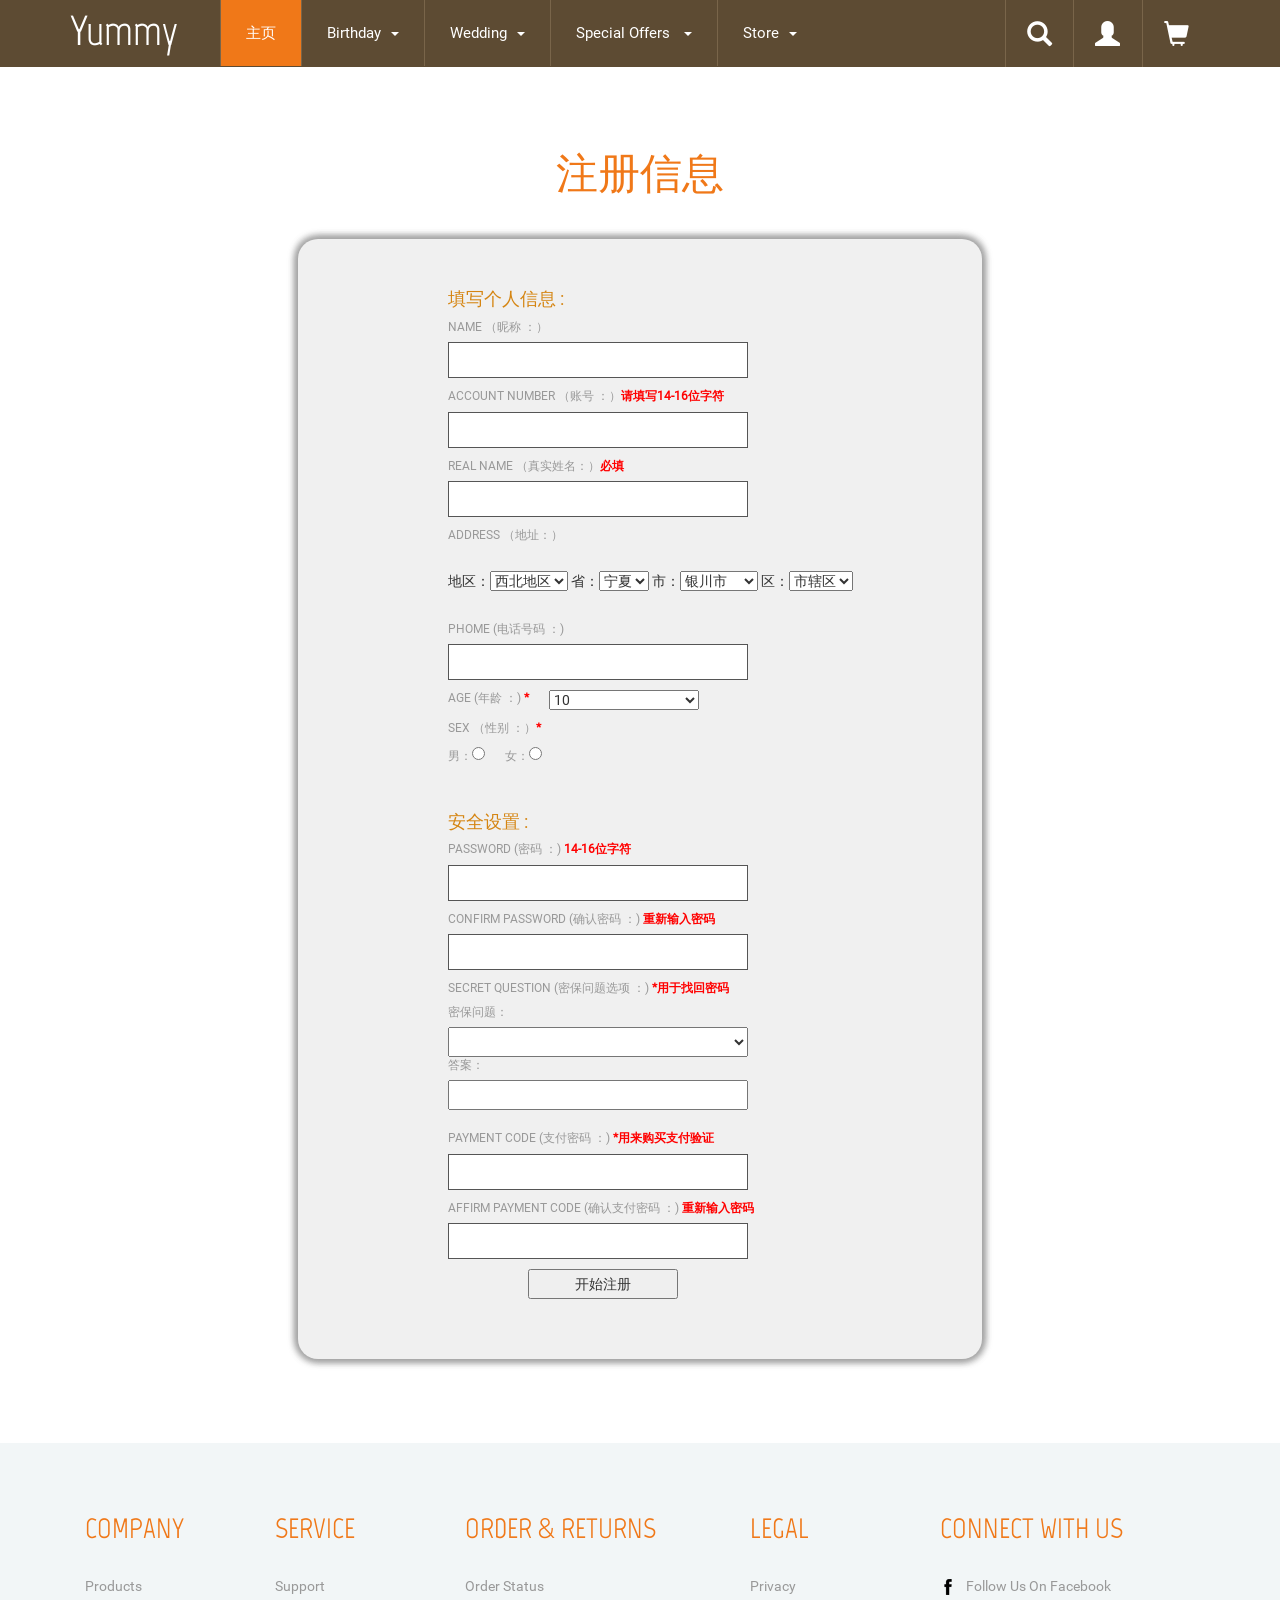
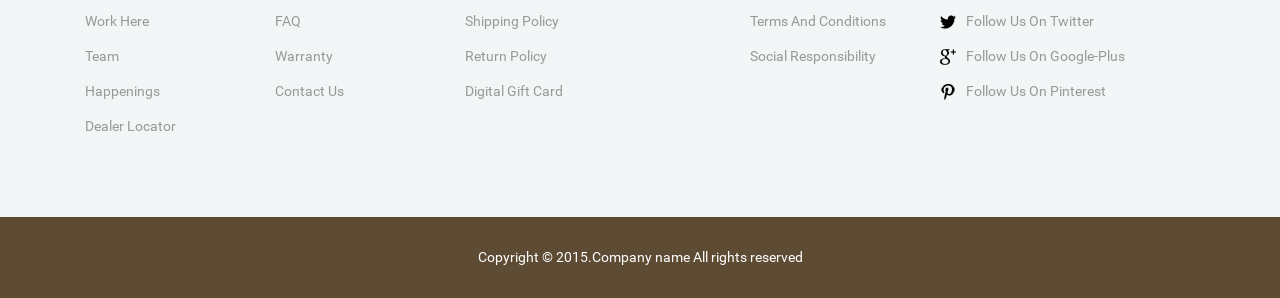
==== src/main/webapp/Register.html @ f7356c26 "pull web   entity" ====
<!DOCTYPE html>
<html xmlns="http://www.w3.org/1999/html">
<head>
    <title>注册--蛋糕-shopping</title>
    <!-- Custom Theme files -->
    <meta name="viewport" content="width=device-width, initial-scale=1">
    <meta http-equiv="Content-Type" content="text/html; charset=utf-8" />
    <meta name="keywords" content="" />
    <script type="application/x-javascript"> addEventListener("load", function() { setTimeout(hideURLbar, 0); }, false); function hideURLbar(){ window.scrollTo(0,1); } </script>
    <!-- //Custom Theme files -->
    <link href="css/bootstrap.css" type="text/css" rel="stylesheet" media="all">
    <link href="css/style.css" type="text/css" rel="stylesheet" media="all">
    <!-- js -->
    <script src="js/jquery.min.js"></script>
    <script type="text/javascript" src="js/bootstrap-3.1.1.min.js"></script>
    <!-- //js -->
    <!-- cart -->
    <script src="js/simpleCart.min.js"> </script>
    <!-- cart -->
    <script type="text/javascript" src="js/jsAddress.js"></script>

</head>
<body>
<!--header-->
<div class="header">
    <div class="container">
        <nav class="navbar navbar-default" role="navigation">
            <div class="navbar-header">
                <button type="button" class="navbar-toggle" data-toggle="collapse" data-target="#bs-example-navbar-collapse-1">
                    <span class="sr-only">Toggle navigation</span>
                    <span class="icon-bar"></span>
                    <span class="icon-bar"></span>
                    <span class="icon-bar"></span>
                </button>
                <h1 class="navbar-brand"><a  href="index.html">Yummy</a></h1>
            </div>
            <!--navbar-header-->
            <div class="collapse navbar-collapse" id="bs-example-navbar-collapse-1">
                <ul class="nav navbar-nav">
                    <li><a href="index.html" class="active">主页</a></li>
                    <li class="dropdown">
                        <a href="#" class="dropdown-toggle" data-toggle="dropdown">Birthday<b class="caret"></b></a>
                        <ul class="dropdown-menu multi-column columns-4">
                            <div class="row">
                                <div class="col-sm-3">
                                    <h4>By Relation</h4>
                                    <ul class="multi-column-dropdown">
                                        <li><a class="list" href="products.html">Friend</a></li>
                                        <li><a class="list" href="products.html">Lover</a></li>
                                        <li><a class="list" href="products.html">Sister</a></li>
                                        <li><a class="list" href="products.html">Brother</a></li>
                                        <li><a class="list" href="products.html">Kids</a></li>
                                        <li><a class="list" href="products.html">Parents</a></li>
                                    </ul>
                                </div>
                                <div class="col-sm-3">
                                    <h4>By Flavour</h4>
                                    <ul class="multi-column-dropdown">
                                        <li><a class="list" href="products.html">Chocolate</a></li>
                                        <li><a class="list" href="products.html">Mixed Fruit</a></li>
                                        <li><a class="list" href="products.html">Butterscotch</a></li>
                                        <li><a class="list" href="products.html">Strawberry</a></li>
                                        <li><a class="list" href="products.html">Vanilla</a></li>
                                        <li><a class="list" href="products.html">Eggless Cakes</a></li>
                                    </ul>
                                </div>
                                <div class="col-sm-3">
                                    <h4>By Theme</h4>
                                    <ul class="multi-column-dropdown">
                                        <li><a class="list" href="products.html">Heart shaped</a></li>
                                        <li><a class="list" href="products.html">Cartoon Cakes</a></li>
                                        <li><a class="list" href="products.html">2-3 Tier Cakes</a></li>
                                        <li><a class="list" href="products.html">Square shape</a></li>
                                        <li><a class="list" href="products.html">Round shape</a></li>
                                        <li><a class="list" href="products.html">Photo cakes</a></li>
                                    </ul>
                                </div>
                                <div class="col-sm-3">
                                    <h4>Weight</h4>
                                    <ul class="multi-column-dropdown">
                                        <li><a class="list" href="products.html">1 kG</a></li>
                                        <li><a class="list" href="products.html">1.5 kG</a></li>
                                        <li><a class="list" href="products.html">2 kG</a></li>
                                        <li><a class="list" href="products.html">3 kG</a></li>
                                        <li><a class="list" href="products.html">4 kG</a></li>
                                        <li><a class="list" href="products.html">Large</a></li>
                                    </ul>
                                </div>
                            </div>
                        </ul>
                    </li>
                    <li class="dropdown grid">
                        <a href="#" class="dropdown-toggle list1" data-toggle="dropdown">Wedding<b class="caret"></b></a>
                        <ul class="dropdown-menu multi-column columns-4">
                            <div class="row">
                                <div class="col-sm-3">
                                    <h4>By Relation</h4>
                                    <ul class="multi-column-dropdown">
                                        <li><a class="list" href="products.html">Friend</a></li>
                                        <li><a class="list" href="products.html">Lover</a></li>
                                        <li><a class="list" href="products.html">Sister</a></li>
                                        <li><a class="list" href="products.html">Brother</a></li>
                                        <li><a class="list" href="products.html">Kids</a></li>
                                        <li><a class="list" href="products.html">Parents</a></li>
                                    </ul>
                                </div>
                                <div class="col-sm-3">
                                    <h4>By Flavour</h4>
                                    <ul class="multi-column-dropdown">
                                        <li><a class="list" href="products.html">Chocolate</a></li>
                                        <li><a class="list" href="products.html">Mixed Fruit</a></li>
                                        <li><a class="list" href="products.html">Butterscotch</a></li>
                                        <li><a class="list" href="products.html">Strawberry</a></li>
                                        <li><a class="list" href="products.html">Vanilla</a></li>
                                        <li><a class="list" href="products.html">Eggless Cakes</a></li>
                                    </ul>
                                </div>
                                <div class="col-sm-3">
                                    <h4>By Theme</h4>
                                    <ul class="multi-column-dropdown">
                                        <li><a class="list" href="products.html">Heart shaped</a></li>
                                        <li><a class="list" href="products.html">Cartoon Cakes</a></li>
                                        <li><a class="list" href="products.html">2-3 Tier Cakes</a></li>
                                        <li><a class="list" href="products.html">Square shape</a></li>
                                        <li><a class="list" href="products.html">Round shape</a></li>
                                        <li><a class="list" href="products.html">Photo cakes</a></li>
                                    </ul>
                                </div>
                                <div class="col-sm-3">
                                    <h4>Weight</h4>
                                    <ul class="multi-column-dropdown">
                                        <li><a class="list" href="products.html">1 kG</a></li>
                                        <li><a class="list" href="products.html">1.5 kG</a></li>
                                        <li><a class="list" href="products.html">2 kG</a></li>
                                        <li><a class="list" href="products.html">3 kG</a></li>
                                        <li><a class="list" href="products.html">4 kG</a></li>
                                        <li><a class="list" href="products.html">Large</a></li>
                                    </ul>
                                </div>
                            </div>
                        </ul>
                    </li>
                    <li class="dropdown grid">
                        <a href="#" class="dropdown-toggle list1" data-toggle="dropdown">Special Offers <b class="caret"></b></a>
                        <ul class="dropdown-menu multi-column columns-4">
                            <div class="row">
                                <div class="col-sm-3">
                                    <h4>By Relation</h4>
                                    <ul class="multi-column-dropdown">
                                        <li><a class="list" href="products.html">Friend</a></li>
                                        <li><a class="list" href="products.html">Lover</a></li>
                                        <li><a class="list" href="products.html">Sister</a></li>
                                        <li><a class="list" href="products.html">Brother</a></li>
                                        <li><a class="list" href="products.html">Kids</a></li>
                                        <li><a class="list" href="products.html">Parents</a></li>
                                    </ul>
                                </div>
                                <div class="col-sm-3">
                                    <h4>By Flavour</h4>
                                    <ul class="multi-column-dropdown">
                                        <li><a class="list" href="products.html">Chocolate</a></li>
                                        <li><a class="list" href="products.html">Mixed Fruit</a></li>
                                        <li><a class="list" href="products.html">Butterscotch</a></li>
                                        <li><a class="list" href="products.html">Strawberry</a></li>
                                        <li><a class="list" href="products.html">Vanilla</a></li>
                                        <li><a class="list" href="products.html">Eggless Cakes</a></li>
                                    </ul>
                                </div>
                                <div class="col-sm-3">
                                    <h4>By Theme</h4>
                                    <ul class="multi-column-dropdown">
                                        <li><a class="list" href="products.html">Heart shaped</a></li>
                                        <li><a class="list" href="products.html">Cartoon Cakes</a></li>
                                        <li><a class="list" href="products.html">2-3 Tier Cakes</a></li>
                                        <li><a class="list" href="products.html">Square shape</a></li>
                                        <li><a class="list" href="products.html">Round shape</a></li>
                                        <li><a class="list" href="products.html">Photo cakes</a></li>
                                    </ul>
                                </div>
                                <div class="col-sm-3">
                                    <h4>Weight</h4>
                                    <ul class="multi-column-dropdown">
                                        <li><a class="list" href="products.html">1 kG</a></li>
                                        <li><a class="list" href="products.html">1.5 kG</a></li>
                                        <li><a class="list" href="products.html">2 kG</a></li>
                                        <li><a class="list" href="products.html">3 kG</a></li>
                                        <li><a class="list" href="products.html">4 kG</a></li>
                                        <li><a class="list" href="products.html">Large</a></li>
                                    </ul>
                                </div>
                            </div>
                        </ul>
                    </li>
                    <li class="dropdown grid">
                        <a href="#" class="dropdown-toggle list1" data-toggle="dropdown">Store<b class="caret"></b></a>
                        <ul class="dropdown-menu multi-column columns-3">
                            <div class="row">
                                <div class="col-sm-4">
                                    <h4>By Relation</h4>
                                    <ul class="multi-column-dropdown">
                                        <li><a class="list" href="products.html">Friend</a></li>
                                        <li><a class="list" href="products.html">Lover</a></li>
                                        <li><a class="list" href="products.html">Sister</a></li>
                                        <li><a class="list" href="products.html">Brother</a></li>
                                        <li><a class="list" href="products.html">Kids</a></li>
                                        <li><a class="list" href="products.html">Parents</a></li>
                                    </ul>
                                </div>
                                <div class="col-sm-4">
                                    <h4>By Flavour</h4>
                                    <ul class="multi-column-dropdown">
                                        <li><a class="list" href="products.html">Chocolate</a></li>
                                        <li><a class="list" href="products.html">Mixed Fruit</a></li>
                                        <li><a class="list" href="products.html">Butterscotch</a></li>
                                        <li><a class="list" href="products.html">Strawberry</a></li>
                                        <li><a class="list" href="products.html">Vanilla</a></li>
                                        <li><a class="list" href="products.html">Eggless Cakes</a></li>
                                    </ul>
                                </div>
                                <div class="col-sm-4">
                                    <h4>Specials</h4>
                                    <ul class="multi-column-dropdown">
                                        <li><a class="list" href="products.html">Ice cream cake</a></li>
                                        <li><a class="list" href="products.html">Swiss roll</a></li>
                                        <li><a class="list" href="products.html">Ruske kape</a></li>
                                        <li><a class="list" href="products.html">Cupcakes</a></li>
                                        <li><a class="list" href="products.html">Muffin</a></li>
                                        <li><a class="list" href="products.html">Merveilleux</a></li>
                                    </ul>
                                </div>
                            </div>
                        </ul>
                    </li>
                </ul>
                <!--/.navbar-collapse-->
            </div>
            <!--//navbar-header-->
        </nav>
        <div class="header-info">
            <div class="header-right search-box">
                <a href="#"><span class="glyphicon glyphicon-search" aria-hidden="true"></span></a>
                <div class="search">
                    <form class="navbar-form">
                        <input type="text" class="form-control">
                        <button type="submit" class="btn btn-default" aria-label="Left Align">
                            Search
                        </button>
                    </form>
                </div>
            </div>
            <div class="header-right login">
                <a href="#"><span class="glyphicon glyphicon-user" aria-hidden="true"></span></a>
                <div id="loginBox">
                    <form id="loginForm">
                        <fieldset id="body">
                            <fieldset>
                                <label for="email">账号 ：</label>
                                <input type="text" name="username" id="email">
                            </fieldset>
                            <fieldset>
                                <label for="password">密码 ：</label>
                                <input type="password" name="password" id="password">
                            </fieldset>
                            <input type="submit" id="login" value="登陆">
                            <!--<label for="checkbox"><input type="checkbox" id="checkbox"> <i>Remember me</i></label>-->
                        </fieldset>
                        <p>没有账号 ? <a class="sign" href="account.html">点击注册</a> <span><a href="Change_Password .html">忘记密码?</a></span></p>
                    </form>
                </div>
            </div>
            <div class="header-right cart">
                <a href="#"><span class="glyphicon glyphicon-shopping-cart" aria-hidden="true"></span></a>
                <div class="cart-box">
                    <h4><a href="checkout.html">
                        <span class="simpleCart_total" style="color: red"> $0.00 </span> (<span id="simpleCart_quantity" class="simpleCart_quantity"> 0 </span>)
                    </a></h4>
                    <p><a href="javascript:;" class="simpleCart_empty">清空购物车</a></p>
                    <div class="clearfix"> </div>
                </div>
            </div>
            <div class="clearfix"> </div>
        </div>
        <div class="clearfix"> </div>
    </div>
</div>
<!--//header-->
<!--account-->
<div class="account">
    <div class="container">
        <div class="register">

            <form action="" method="post">
                <div class="register-top-grid"><h3>注册信息</h3>
                    <div style="float: left;margin-left: 150px;margin-top: 50px;">

                        <h4 style="color: #d58512">填写个人信息 :</h4>

                        <div class="input">
                            <span> Name （昵称 ：）<label style="color: red"></label></span>
                            <input type="text" name="username" style="width: 300px">
                        </div>

                        <div class="input">
                            <span> account number （账号 ：）<label style="color: red">请填写14-16位字符</label></span>
                            <input type="text" name="account_number" style="width: 300px">
                        </div>
                        <div class="input">
                            <span> real name （真实姓名：）<label style="color: red">必填</label></span>
                            <input type="text" name="real_number" style="width: 300px">
                        </div>

                        <div class="input" >
                            <span>Address （地址：）<label></label></span>
                            <br>
                            地区：<select id="area"></select>
                            省：<select id="cmbProvince"></select>
                            市：<select id="cmbCity"></select>
                            区：<select id="cmbArea"></select>
                            <br /><br />

                            <script type="text/javascript">
                                addressInit('area','cmbProvince','cmbCity','cmbArea','西北地区', '北京', '市辖区', '东城区');
                                //addressInit('Select1', 'Select2', 'Select3');
                            </script>
                        </div>

                        <div class="input">
                            <span>phome (电话号码 ：) <label ></label></span>
                            <input type="text" style="width: 300px">
                        </div>

                        <div>
                            <span style="float: left;">Age (年龄 ：)  <label style="color: red">*</label></span>
                            <select style="float: left;margin-left: 20px ;width: 150px;height: 20px" name="Age">
                                <option value="10">10</option>
                                <option value="11">11</option>
                                <option value="12">12</option>
                                <option value="13">13</option>
                                <option value="14">14</option>
                                <option value="15">15</option>
                            </select>
                        </div>
                        <br>

                        <div class="input">
                            <span>Sex （性别 ：）<label style="color: red">*</label></span>
                            <div>
                                <span style="float: left">男：<input type="radio" name="Sex" value="男"></span>
                                <span style="float: left;margin-left: 20px">女：<input type="radio" name="Sex" value="女"></span>
                            </div>
                        </div>
                    </div>
                </div>


                <!--	<a class="news-letter" href="#">
                        <label class="checkbox"><input type="checkbox" name="checkbox" checked=""><i> </i>Sign Up for Newsletter</label>
                    </a>-->

                <div class="clearfix" style=" background-color: #F0F0F0 ;border-radius:20px;box-shadow:-2px 0px 8px #A3A3A3,0px -2px 8px #A3A3A3,0px 2px 8px #A3A3A3,2px 0px 8px #A3A3A3;">
                    <div class="register-bottom-grid">
                        <div style="float: left;margin-left: 150px;margin-top: 40px;margin-bottom: 50px;">

                            <h4 style="color: #d58512">安全设置 :</h4>
                            <div class="input">
                                <span>Password (密码 ：) <label style="color: red"> 14-16位字符</label></span>
                                <input type="password" name="password" style="width: 300px">
                            </div>

                            <div class="input">
                                <span>Confirm Password (确认密码 ：) <label style="color: red">重新输入密码</label></span>
                                <input type="password" name = "Confirmpssoword" style="width: 300px">
                            </div>

                            <div class="input">
                                <span>Secret question (密保问题选项 ：) <label style="color: red"> *用于找回密码</label></span>
                                <div>
                                    <span >密保问题：</span>
                                    <select style="width: 300px;height: 30px;float: left;">
                                        <option></option>
                                        <option></option>
                                        <option></option>
                                    </select>
                                </div>
                                <br>


                                <div class="input">
                                    <div>
                                        <span >答案：</span>
                                        <input type="text" style="width: 300px;height: 30px;float: left;" />
                                    </div>
                                    <br><br>
                                </div>

                                <div class="input">
                                    <span> payment code (支付密码 ：) <label style="color: red;"> *用来购买支付验证</label></span>
                                    <input type="password" name = "payment_code" style="width: 300px">
                                </div>

                                <div class="input">
                                    <span> affirm payment code (确认支付密码 ：) <label style="color: red">重新输入密码</label></span>
                                    <input type="password" name = "affirm_payment_code" style="width: 300px">
                                </div>
                                <div class="input">
                                    <input type="submit" value="开始注册" style="height:30px;width: 150px;flot:left;margin-left: 80px; ">
                                </div>
                            </div>

                        </div>
                    </div>
                </div>
            </form>
        </div>

    </div>
</div>
<!--//account-->
<!--footer-->
<div class="footer">
    <div class="container">
        <div class="footer-grids">
            <div class="col-md-2 footer-grid">
                <h4>company</h4>
                <ul>
                    <li><a href="products.html">products</a></li>
                    <li><a href="#">Work Here</a></li>
                    <li><a href="#">Team</a></li>
                    <li><a href="#">Happenings</a></li>
                    <li><a href="#">Dealer Locator</a></li>
                </ul>
            </div>
            <div class="col-md-2 footer-grid">
                <h4>service</h4>
                <ul>
                    <li><a href="#">Support</a></li>
                    <li><a href="#">FAQ</a></li>
                    <li><a href="#">Warranty</a></li>
                    <li><a href="contact.html">Contact Us</a></li>
                </ul>
            </div>
            <div class="col-md-3 footer-grid">
                <h4>order & returns</h4>
                <ul>
                    <li><a href="#">Order Status</a></li>
                    <li><a href="#">Shipping Policy</a></li>
                    <li><a href="#">Return Policy</a></li>
                    <li><a href="#">Digital Gift Card</a></li>
                </ul>
            </div>
            <div class="col-md-2 footer-grid">
                <h4>legal</h4>
                <ul>
                    <li><a href="#">Privacy</a></li>
                    <li><a href="#">Terms and Conditions</a></li>
                    <li><a href="#">Social Responsibility</a></li>
                </ul>
            </div>
            <div class="col-md-3 footer-grid icons">
                <h4>Connect with Us</h4>
                <ul>
                    <li><a href="#"><img src="images/i1.png" alt=""/>Follow us on Facebook</a></li>
                    <li><a href="#"><img src="images/i2.png" alt=""/>Follow us on Twitter</a></li>
                    <li><a href="#"><img src="images/i3.png" alt=""/>Follow us on Google-plus</a></li>
                    <li><a href="#"><img src="images/i4.png" alt=""/>Follow us on Pinterest</a></li>
                </ul>
            </div>
        </div>
        <div class="clearfix"></div>
    </div>
</div>
</div>
<!--footer-->
<div class="footer-bottom">
    <div class="container">
        <p>Copyright &copy; 2015.Company name All rights reserved</p>
    </div>
</div>

<script src="assets/js/jquery-1.8.2.min.js"></script>
<script src="assets/bootstrap/js/bootstrap.min.js"></script>
<script src="assets/js/jquery.backstretch.min.js"></script>
<script src="assets/js/scripts.js"></script>
</body>

</html>
---- src/main/webapp/css/style.css ----
/*--
Author: W3layouts
Author URL: http://w3layouts.com
License: Creative Commons Attribution 3.0 Unported
License URL: http://creativecommons.org/licenses/by/3.0/
--*/
body{
	margin:0;
	font-family: 'Roboto-Regular';
	background-color:#fff;
}
@font-face {
      font-family: 'Roboto-Regular';
      src: url(../fonts/Roboto-Regular.ttf) format('truetype');
}
@font-face {
      font-family: 'Marvel-Regular';
      src: url(../fonts/Marvel-Regular.ttf) format('truetype');
}
body a{
	transition: 0.5s all ease;
	-webkit-transition: 0.5s all ease;
	-moz-transition: 0.5s all ease;
	-o-transition: 0.5s all ease;
	-ms-transition: 0.5s all ease;
	text-decoration:none;
}
h1,h2,h3,h4,h5,h6{
	margin:0;			   
}
p{
	margin:0;
}
ul,label{
	margin:0;
	padding:0;
}
body a:hover{
	text-decoration:none;
}
/*--header--*/
.header {
    background-color: #5D4B33;
    padding: 0;
	position: relative;
}
nav.navbar.navbar-default {
    background: none;
}
nav.navbar.navbar-default {
    background: none;
    border: none;
    margin: 0;
}
h1.navbar-brand {
    font-size: 3em;
    font-family: 'Marvel-Regular';
    padding: 0.5em 1em 0 0;
}
h1.navbar-brand a {
    color: #fff;
    padding: 0.2em 0;
}
nav.navbar.navbar-default {
    float: left;
    width: 82%;
}
/*--navigation--*/
.navbar-default .navbar-nav > li > a {
    color: #fff;
    font-size: 1.1em;
    padding: 23px 25px;
    border-left: 1px solid #79654A;
    display: block;
}
.navbar-default .navbar-nav > li > a:hover, .navbar-default .navbar-nav > li > a:focus {
    background: #F07818;
    color: #fff;
}
.nav > li > a.active{
     background: #F07818;
}
.row {
    margin: 0;
}
.navbar-default .navbar-nav > .open > a, .navbar-default .navbar-nav > .open > a:hover, .navbar-default .navbar-nav > .open > a:focus {
    color: #FFF;
    background-color: #F07818;
}
b.caret {
    margin-left: 10px;
}
.dropdown-menu {
    top: 99%;
}
.dropdown-menu {
	min-width: 200px;
}
.dropdown-menu.columns-3 {
	min-width: 510px;
	padding: 2em 1em 3em;
}
.dropdown-menu.columns-4 {
	min-width: 670px;
	padding: 2em 1em 3em;
}
.multi-column-dropdown {
	list-style: none;
}
.row h4 {
    border-bottom: 1px solid #E6E3E3;
    font-size: 1.2em;
    color: #F07818;
    line-height: 1.8em;
    text-transform: uppercase;
    margin-bottom: 7%;
}
.multi-column-dropdown li a {
    display: block;
    color: #999;
    line-height: 2.5em;
	font-size: 1em;
}
.multi-column-dropdown li a:hover {
    color: #F07818;
}
@media (max-width: 767px) {
	.dropdown-menu.multi-column {
		min-width: 240px !important;
		overflow-x: hidden;
	}
}	
@media (max-width: 480px) {
	.content {
		width: 90%;
		margin: 50px auto;
		padding: 10px;
	}
}
/*--//navigation--*/
/*--//start menu--*/
.header-right{
    float: left;
    width: 6%;
    text-align: center;
    border-left:1px solid #79654A;
}
.header-right a{
	display:block;
}
.header-right span.glyphicon {
    font-size: 1.8em;
    padding: .83em 0;
    color: #fff;
}
/*--search--*/
.search {
    display: none;
    position: absolute;
    top: 100%;
    right: 22.5%;
	background-color:#fff;
	z-index: 99;
    padding: 1em 2em;
}
.search form.navbar-form {
	padding: 0;
	margin: 1em 0;
}
.search input[type="text"] {
    margin: 0px 0;
    padding: 6px 10px 6px 15px;
    outline: none;
    color: #000;
    background: none;
    border: 1px solid #F07818;
    font-size: 1em;
    -webkit-appearance: none;
    width: 70%;
    border-radius: inherit;
}
.search button.btn.btn-default {
    border: none;
    background: #F07818;
    border-radius: inherit;
    float: right;
    width: 30%;
    color: #fff;
    padding: 0.5em;
}
.header-right.search-box:hover div.search {
	display:block;
}
.search form.navbar-form:before {
    content: '';
    position: absolute;
    right: 22px;
    top: -11%;
    border-left: 10px solid rgba(0, 0, 0, 0);
    border-right: 10px solid rgba(0, 0, 0, 0);
    border-bottom: 10px solid #FFFFFF;
}
/*--//search--*/
/*--Login --*/
#loginContainer {
    position:relative;
}
#loginContainer a span{
  display:block;
}
/* Login Button */
#loginButton { 
    display:inline-block;  
    position:relative;
    z-index:30;
    cursor:pointer;
}
/* Login Box */
#loginBox {
    position: absolute;
    top: 98%;
    right:18.5%;
    display: none;
    z-index: 99;
}
#loginForm:after {
    content: '';
    position: absolute;
    right: 9%;
    top: -9px;
    border-left: 10px solid rgba(0, 0, 0, 0);
    border-right: 10px solid rgba(0, 0, 0, 0);
    border-bottom: 10px solid #FFFFFF;
}
/* Login Form */
#loginForm {
   width: 300px;
	background: #fff;
	border: 1px solid #d6d6d6;
}
#loginForm fieldset {
    margin:0 0 15px 0;
    display:block;
    border:0;
    padding:0;
}
fieldset#body {
    border-radius:3px;
    -webkit-border-radius:3px;
    -moz-border-radius:3px;
    -o-border-radius:3px;
    padding:15px 15px;
    margin:0;
}
#loginForm #checkbox {
    width:auto;
    margin:3px 6px 0 0;
    float:left;
    padding:0;
    border:0;
    *margin:-3px 9px 0 0; /* IE7 Fix */
}
#body label {
    color:#87807c;
    margin:10px 0 0 0;
    display:block;
    text-align: left;
    font-size:0.9em;
}
#loginForm #body fieldset label{
    margin:0 0 6px 0;
}
#body label i {
    color: #87807c;
    font-size: 1em;
}
/* Default Input */
#loginForm input {
    width:100%;
    border:1px solid #DADADA;
	color: #222;
	background:#FFF;
    padding:6px;
	font-size: 0.9em;
    -webkit-apperance:none;
}
/* Sign In Button */
#loginForm #login {
    background: #F07818;
    color: #fff;
    font-size: 1em;
    padding: 5px 20px;
    border: 1px solid #F07818;
    transition: all .5s;
    -webkit-transition: all .5s;
    -moz-transition: all .5s;
    -o-transition: all .5s;
    font-family: 'Roboto-Regular';
}
#loginForm #login:hover {
	background: #fff;
	color: #F07818;
}
/* Forgot your password */
#loginForm p {
    font-size: 0.9em;
    margin-bottom: 1.2em;
	color: #999;
}
.header-right #loginForm a.sign {
    display: inline-block !important;
    color: #F07818;
    margin-right: 10px;
    border-right: 1px solid;
    padding-right: 10px;
}
.header-right #loginForm a.sign:hover {
    color: #5D4B33;
}
#loginForm span a {
    color: #999;
    display: inherit;
}
#loginForm span a:hover{
	text-decoration:underline;
	color:#F07818;
}
input:focus {
    outline:none;
}
.header-right.login:hover #loginBox {
	display:block;
}
/*--//Login --*/
/*--cart-box--*/
.cart-box {
    display: none;
    position: absolute;
    top: 100%;
	right: 13%;
    background-color: #fff;
    width: 14%;
    padding: 2em 1em 1em;
    z-index: 99;
}
.cart-box h4 {
    font-size: 1.1em;
}
.cart-box h4 a{
	color:#777;
	display:inline-block;
}
.cart-box h4 a:hover {
    color: #F07818;
}
.cart-box p {
    font-size: 1.1em;
    margin-top: 1em;
}
.cart-box  p a{
	color:#fff;
	padding: 0.5em;
	background-color: #F07818;
	border:1px solid #F07818;
}
.cart-box p a:hover {
    background-color: rgb(255, 255, 255);
    color: #F07818;
}
.header-right.cart:hover div.cart-box{
	display:block;
}
.cart-box:before {
    content: '';
    position: absolute;
    right: 21%;
    top: -9px;
    border-left: 10px solid rgba(0, 0, 0, 0);
    border-right: 10px solid rgba(0, 0, 0, 0);
    border-bottom: 10px solid #FFFFFF;
}
/*--//cart-box--*/
/*--//header--*/
/*--banner--*/
.banner {
    position: relative;
    background-color: #f2f6f7;
    padding: 12em 0 0;
    min-height: 600px;
}
.banner img {
    width: 100%;
}
.banner-text {
    position: absolute;
    top: 29%;
    right: 13%;
}
.banner h2.hdng span {
    color: #F07818;
}
.banner h2.hdng {
    font-size: 6em;
    font-family: 'Marvel-Regular';
    color: #5D4B33;
    font-weight: 800;
	text-align:left;
}
.banner p {
    font-size: 1.3em;
    margin: 1em 0 3em;
    letter-spacing: 7px;
    font-weight: 700;
    color: #F07818;
}
.banner a {
    font-size: 1.5em;
    color:#5D4B33;
    font-weight: 800;
    padding: 0.5em 3em;
    border: 7px solid #5D4B33;
}
.banner a:hover {
    border-color: #F07818;
	color:#F07818;
}
/*--//banner--*/
/*--gallery--*/
.gallery {
    padding: 5em 0;
}
.quick {
    padding: 1em;
}
span.glyphicon.glyphicon-eye-open {
    top: 3px;
	color: #fff;
	margin-right: 5px;
}
.gallery-grid a {
    color: #000;
}
.gallery-grid {
	position: relative;
    margin-bottom: 2em;
}
.gallery-grid.glry-one .gallery-info {
    left: 2%;
    width: 96%;
	bottom: 14.6%;
}
.gallery-grid.glry-two .gallery-info {
    left: 4%;
    width: 92%;
	bottom: 14.5%;
}
.gallery-info {
    position: absolute;
    width: 90%;
    bottom: 21%;
    left: 5%;
    display: none;
    background-color: rgba(6, 6, 6, 0.79);
    padding: 1em;
}
.gallery-grid img:hover {
     border: 1px solid rgba(25, 23, 23, 0.4);
}
.gallery-info p {
    color: #fff;
    text-transform: capitalize;
    font-size: 1em;
    margin-top: 0.5em;
    float: left;
}
.gallery-info a.shop {
    font-size: 0.8em;
    color: #fff;
    padding: 0.3em 1.5em;
    border: 2px solid #fff;
    float: right;
}
.gallery-info a.shop:hover{
	border-color:#F07818;
	color:#F07818;
}
.gallery-info.galrr-info-two p {
    font-size: 1em;
    margin-top: 0.3em;
}
.gallery-info.galrr-info-two a.shop {
    font-size: .8em;
    padding: .3em 1.5em;
}
.save p {
    color: #fff;
}
.gallery-grid:hover div.gallery-info {
  display: block;
}
.gallery-grid img {
    border: 1px solid #eee;
}
.gallery-grids {
    margin-top: 3em;
}
.galy-info p {
    font-size: 1em;
    color: #000;
    margin: 1em 0 0;
	font-weight: 600;
}
.galy-info h5 {
    font-size: 1.5em;
    color: #999;
}
/* ratings */
/**/
.rating {
	direction: rtl;
	text-align: center;
	float: left;
}
.rating > span {
	display: inline-block;
	position: relative;
}
.rating > span:hover,
.rating > span:hover ~ span {
	color: transparent;
}
.rating > span:hover:before,
.rating > span:hover ~ span:before {
	content: "\2605";
	position: absolute;
	left: 0;
	color: #F07818;
}
.rating1 {
	direction: rtl;
	text-align: left;
}
.rating1 > span {
	display: inline-block;
	position: relative;
}
.rating1 > span:hover,
.rating1 > span:hover ~ span {
	color: transparent;
}
.rating1 > span:hover:before,
.rating1 > span:hover ~ span:before {
	content: "\2605";
	position: absolute;
	left: 0;
	color: gold;
}
ul.size {
  padding: 0;
  list-style: none;
  margin-top: 1em;
}
ul.size li {
  display: inline-block;
  margin: 0 10px 0 0;
}
ul.size h3 {
    color: #F07818;
    font-size: 1.4em;
    text-transform: uppercase;
    margin: 0 0 0.5em;
    font-weight: 600;
}
ul.size li a {
    color: #999;
    font-size: 1em;
    background: #fff;
    padding: 5px 0;
}
ul.rating li a:hover, .price_single a:hover, ul.size li a:hover {
  color: #ee4a02;
  text-decoration: none;
}
.prices {
    float: right;
}
.galry {
    margin-top: 1em;
}
/*--//gallery--*/
/*--subscribe--*/
.subscribe{
	background:url(../images/slid.jpg)no-repeat 0px 0px fixed;
	background-size:cover;
	text-align:center;
	padding:7em 0;
}
.subscribe h3 {
    color: #fff;
    padding-bottom: 0.5em;
    margin: 0;
    font-size: 4em;
    font-family: 'Marvel-Regular';
}
.subscribe form{
	width:50%;
	margin:0 auto;
}
.subscribe form input[type="text"] {
    border: 0;
    outline: 0;
    width: 75%;
    font-size: 1em;
    padding: 1em;
    color: #FFFFFF;
    float: left;
    background-color: rgba(251, 250, 250, 0.2);
}
.subscribe form input[type="submit"] {
    outline: none;
    border: 1px solid #F07818;
    width: 25%;
    padding: 0.92em;
    font-size: 1em;
    background: none;
    color: #fff;
    background-color: #F07818;
	transition:0.5s all;
	-webkit-transition:0.5s all;
	-moz-transition:0.5s all;
	-o-transition:0.5s all;
	-ms-transition:0.5s all;
}
.subscribe form input[type="submit"]:hover {
    background-color: rgba(255, 255, 255, 0.21);
    color: #F07818;
}
/*--//subscribe--*/
/*--footer--*/
.footer {
    padding: 5em 0;
	background-color: #f2f6f7;
}
.footer-grid h4 {
    font-size: 2em;
    text-transform: uppercase;
    color: #F07818;
    margin-bottom: 1em;
    font-family: 'Marvel-Regular';
}
.footer-grid ul li {
    list-style: none;
	margin-bottom: 7px;
}
.footer-grid ul li a:hover {
    color: #F07818;
}
.footer-grid ul li a {
    font-size: 1em;
    text-decoration: none;
    line-height: 2em;
    color: #999;
    list-style: none;
    text-transform: capitalize;
}
.footer-grid ul li a img {
    width: 16px;
    margin-right: 10px;
}
.footer-bottom {
    background-color: #5D4B33;
    padding: 2em 0;
    text-align: center;
}
.footer-bottom p {
    font-size: 1em;
    color: #fff;
    line-height: 1.8em;
}
.footer-bottom p a {
    color: #F07818;
    margin-left: 6px;
}
.footer-bottom p a:hover {
    color: #fff;
    text-decoration: underline;
}
/*--//footer--*/
/*--products--*/
.products{
    padding: 5em 0;
}
.product-model-sec {
    margin: 4em 0 0 0;
    float: right;
}
.rsidebar {
    display: block;
    float: left;
    margin: 4em 2em 0% 0;
    width: 22%;
}
/*-----*/
.b-link-stripe{
	position:relative;
	display:inline-block;
	vertical-align:top;
	font-weight: 300;
	overflow:hidden;
	width: 100%;
}
.b-link-stripe .b-wrapper{
	position:absolute;
	width:100%;
	height:100%;
	top:0;
	left:0;
	text-align:center;
	color:#ffffff;
	overflow:hidden;
}
.b-link-stripe:hover .b-line{
	opacity:1;
}
/*-----------------------------------------------------------------------------------*/
/*	Animation effects
/*-----------------------------------------------------------------------------------*/
.b-animate-go{
	text-decoration:none;
}
.b-animate{
	transition: all 0.5s;
	-moz-transition: all 0.5s;
	-ms-transition: all 0.5s;
	-o-transition: all 0.5s;
	-webkit-transition: all 0.5s;
	visibility: hidden;
	font-size:1.1em;
	font-weight:700;
}
.b-animate button {
    padding: 10px;
    color: #fff;
    font-size: 1em;
    cursor: pointer;
    margin: 32% auto 0 auto;
    display: block;
    border: none;
    width: 60%;
    text-decoration: none;
    letter-spacing: 1px;
    font-weight: initial;
    background: rgba(25, 23, 23, 0.4);
    transition: 0.5s all;
    -webkit-transition: 0.5s all;
    -moz-transition: 0.5s all;
    -o-transition: 0.5s all;
    -ms-transition: 0.5s all;
}
.glyphicon-zoom-in:before {
  content: "\e015";
  color:#fff;
	font-size:0.9em;
}
.b-animate button:hover{
	background:rgba(25, 23, 23, 0.4);
}
/* lt-ie9 */
.b-animate-go:hover .b-animate{
	visibility:visible;
}
.b-from-left{
	position: relative;
	left: -100%;
	background-size: 100% 100%;
	top: 0px;
	margin: 0;
	min-height: 420px;
}
.b-animate-go:hover .b-from-left{
	left:0;
}
.product-grid {
	width: 30%;
	margin: 0 3% 4% 0;
	float: left;	
	position: relative;
	transition: 0.5s all;
	-webkit-transition: 0.5s all;
	-moz-transition: 0.5s all;
	-o-transition: 0.5s all;
	min-height: 200px;
	border:2px solid #fff;
}
.product-grid:hover {
	z-index: 1;
	border-color: #F07818;
}
.more-product-info span {
	color:#fff;
	font-size:1em;
	font-weight:500;
	padding:5px 10px;
	display: block;
	background:#fa558f;
	position: absolute;
	top: 0px;
	right: 0;
	cursor: pointer;
	z-index: 999;
}
.products-row a:hover{
	text-decoration:none;
}
.product-img img {
	width: 100%;
	padding:1em 2.5em 0; 
}
.product-info-cust {
	padding: 0.8em 1.2em;
} 
.item_quantity {
  margin: 1em 0;
  font-size: 0.85em;
  padding: 5px 10px;
  display: block;
      width: 16%;
    float: left;
}
.item_add {
    color: #fff;
    text-decoration: none;
    padding: 0.5em 1.6em;
    font-size: 0.9em;
    display: inline-block;
    border-radius: 5px;
    -moz-border-radius: 5px;
    -webkit-border-radius: 5px;
    -o-border-radius: 5px;
    margin: 1.5em 16px 0px 0px;
    background: #F07818;
    border: 1px solid #F07818;
    outline: none;
}
.prt_name{
	padding: 0.8em 1.2em;
	float:none;
}
.items {
    margin: 12px 0 0px 100px;
}
.item_add:hover {
    background: none;
    color: #F07818;
}
.product-info-price {
	float: right;
	background: #fff;
	width: 27%;
	text-align: center;
	padding: 0.545em;
}
.product-info-cust h4{
	color: #999;
    font-size: 0.95em;
    font-family: 'Roboto-Regular';
    text-transform: uppercase;
}
.product-info-cust p{
	 margin:5px 0;
	 letter-spacing:1px;
	 font-size:0.85em;
	 color:#C7C7C7;
}
span.item_price{
	color: #000;
    font-size: 1em;
    font-weight: 600;
    margin: 10px 0 5px;
	display:block;
}
p.pric1 {
    color: #999;
    font-size: 0.95em;
	display:inline-block;
}
p.disc {
    color: #F07818;
    font-size: 0.85em;
	display:inline-block;
}
.tab-grids {
	margin-top: 2em;
}
.product-grid.single-product {
    width: 23%;
    margin: 0 2% 4% 0;
}
/*-- start scrollpane --*/
.jspContainer{
	overflow: hidden;
	position: relative;
}
.jspPane{
	position: absolute;
	outline: none;
	padding:5px 20px 20px 10px !important;
}
.jspVerticalBar{
	position: absolute;
	top: 0;
	right:0px;
	width:5px;
	height: 100%;
}
.jspHorizontalBar{
	position: absolute;
	bottom: 0;
	left: 0;
	width: 100%;
	height: 16px;
	background: red;
}
.jspCap{
	display: none;
}
.jspHorizontalBar .jspCap{
	float: left;
}
.jspTrack{
	background: #f0f0f0;
	position: relative;
}
.jspDrag{
	background: #777777;
	position: relative;
	top: 0;
	left: 0;
	cursor: pointer;
}
.jspHorizontalBar .jspTrack,.jspHorizontalBar .jspDrag{
	float: left;
	height: 100%;
}
.jspArrow{
	background: #50506d;
	text-indent: -20000px;
	display: block;
	cursor: pointer;
	padding: 0;
	margin: 0;
}
.jspArrow.jspDisabled{
	cursor: default;
	background: #80808d;
}
.jspVerticalBar .jspArrow{
	height: 16px;
}
.jspHorizontalBar .jspArrow{
	width: 16px;
	float: left;
	height: 100%;
}
.jspVerticalBar .jspArrow:focus{
	outline: none;
}
.jspCorner{
	background: #eeeef4;
	float: left;
	height: 100%;
}
h2 {
    font-size: 4em;
    color: #F07818;
    font-family: 'Marvel-Regular';
    text-align: center;
}
/*----*/
ul.place{
	margin: 5px 0;
	background: #f9f9f9;
	width: 100%;  
	padding:0px 5px;
	cursor: pointer;
}
ul.place li{
	display: inline-block;
	padding: 6px;
}
ul.place li {
    color: #999;
    text-decoration: none;
    cursor: pointer;
    font-size: 1em;
}
ul.place li span{
	color:#5D4B33;
}
ul.place li.sort{
	float:left;
}
ul.place li.by{
	float:right;
}
.single-bottom p {
    font-size: 0.9em;
    padding: 2px 24px;
    color: #555;
}
.possible-about p{
	color:#727272;
	font-size:1em;
	line-height:1.5em;
}
.possible-about h4{
	color:#7db122;
	font-size:1.4em;
	
	font-weight:600;
	   padding: 0 0 0.3em;
}
ul.dropdown-menu1 li {
  list-style: none;
}
input#amount {
    color: #555;
    font-size: 1em;
}
label.amount {
  color: #7c8389;
  margin-right: 5px;
}
span.amount {
  color: #7c8389;
}
.product-model h2{   
 text-align: center;
    font-size: 2.5em;
    color: #000;
    text-transform: capitalize;
	    font-weight: 600;
}
ul.dropdown-menu1 li a:hover{
	color:#000!important;	
}
.glyphicon-minus:before {
    content: "\2212";
    color: #fff;
    font-size: 9px;
    background: #5D4B33;
    padding: 1px 6px;
    margin-right: 5px;
}
p.simpleCart_empty{
color:red;
}
.glyphicon-minus {
    top: -1px!important;
}
/**/
.sky-form .rating {
	font-size: 15px;
	color: #404040;
}
.sky-form .rating:last-child {
	margin-bottom: 0;
}
.sky-form .rating input {
	position: absolute;
	left: -9999px;
}
.sky-form .rating label {
	display: block;
	float: left;
	height: -4px;
	cursor: pointer;
}
.sky-form [class^="icon-"] {
	display: block;
    width: 18px;
    height: 18px;
    background: url(../images/star.png) 0 -3px;
    float:left;
    font-family: FontAwesome;
    font-style: normal;
    font-weight: normal;
  -webkit-font-smoothing: antialiased;
}
/* checked state */
/**/
.sky-form .radio input + i:after {
	background-color: #2da5da;	
}
.sky-form .checkbox input + i:after {
	color: #2da5da;
}
.sky-form .rating input:checked ~ label {
	color: #2da5da;	
	 background: url(../images/star.png) 0 -20px;
	display: -webkit-box;
}
.id h4{
	color: #777;
  font-size: 0.85em;
}
.item-list ul{
	padding-left:15px;
}
.item-list ul li {
	padding:2px 0;
	color:#999;
	font-size:0.9em;
}
.item-list ul li a{
	text-decoration:underline;
	color:#999;
	font-size:0.95em;
}
.cost{
	margin:0.3em 0 1em 0;
}
.prdt-cost{
	float:left;
	  margin-right: 13%
}
.prdt-cost ul li{
	display:block;
	font-family: 'Roboto-Regular';
	font-size:0.8em;
	padding:2px;
	color:#999;
}
.prdt-cost ul li.active{
	font-size:1.3em;
	color:red;
}
.prdt-cost ul a{
font-size: 0.8em;
  display: inline-block;
  background: #00a0dc;
  padding: 0.6em 2em;
  color: #fff;
  text-decoration: none;
  font-weight: 500;
  margin-top:5px;
}
.prdt-cost ul a:hover{
	background: #333;
}
.det {
  margin-top:4em;
    padding-right: 3em;
}
.form-control:focus{
	border-color:#ccc!important;
   outline: 0!important;
   -webkit-box-shadow:none;
	box-shadow: none;
}
.single-bottom1 h6 {
  background: #F3F3F3;
  padding: 10px;
  color: #333;
  font-size: 1.35em;
  margin-top:2em;
}
p.prod-desc {
  color: #999;
  padding-top: 5px;
  line-height: 1.8em;
  font-size:1em;
}
.pl-lft {
    float: left;
    width: 45%;
}
.pl-rgt {
    float: right;
    width: 55%;
    padding: 1.6em 0em 1.6em 1em;
}
.pro-tp p a{
    color: #6e7786;
    font-size: 1em;
    margin: 1em 0;
    line-height: 1.8em;
	text-decoration:none;
}
.pro-tp p a:hover{
color:#8ce78a;
}
.pro-tp h6 a{
    color: #000;
    font-size: 1em;
    margin:0;
    font-weight:700;
	text-decoration:none;
}
.pro-tp h6 a:hover{
color:#8ce78a;
}
.pro-tp {
    margin: 0 0 2em;
}
.pr-btm h4 {
    color: #6e7786;
    font-size: 1.4em;
    font-weight: 700;
    margin: 0 0 1em;
}
.pr-btm h6 {
    font-size: 1.2em;
    font-weight: 700;
    margin: 1em 0;
    color: #000;
}
.pr-btm p {
    color: #6e7786;
    font-size: 1em;
    margin: 1em 0;
    line-height: 1.8em;
}
.pr-btm {
    text-align: center;
	margin:6em 0 0;
}
.pr-btm img {
    width: 100px;
    height: 100px;
    border-radius: 50%;
    margin: 0 auto;
}
.bottom-cd.simpleCart_shelfItem {
    padding-right: 5em;
}
.grow {
    background-color: #8ce78a;
    padding: 1.3em 0;
}
.grow h2 {
    color: #fff;
    font-size: 2em;
    margin: 0;
    font-weight: 700;
}
.pro-du {
    padding: 4em 0;
}
.ca-rt {
    float: right;
    width: 42%;
    padding: 2em 0 0;
}
.top-sing {
    margin-bottom: 7em;
}
/*----*/
.single-grids {
    padding: 4em 0;
}
.single-grid1 h2 {
    margin-bottom: 0.5em;
}
.single-grid1 ul li {
    list-style: none;
	border-bottom: 1px solid #E8E5E5;
}
.single-grid1 ul li a:hover {
    color: #F07818;
}
.single-grid1 ul li a {
    font-size: 1em;
    text-transform: capitalize;
    line-height: 3em;
    color: #999;
    text-decoration: none;
}
p.qty {
   
    display: inline-block;
}
.single-grid #quantity {
    width: 50px;
    height: 37px;
    display: inline-block;
    margin: 15px 10px 0 10px;
    padding: 9px 0px 8px;
    outline: none;
    text-align: center;
}
.single-grid h3 {
    font-size: 1.7em;
    line-height: 1.6em;
    color: #5D4B33;
    margin-bottom: 0.5em;
    font-family: 'Marvel-Regular';
}
.single-grid p {
    font-size: 1em;
    line-height: 1.8em;
    color: #999;
}
.single-grid h5 {
    font-size: 1.5em;
    color: #000;
}
span.glyphicon.glyphicon-star-empty:hover {
    color: red;
}
.btn_form a {
    outline: none;
    display: inline-block;
    font-size: 0.9em;
    padding: 0.5em 1em;
    border: 2px solid #F07818;
    background: #F07818;
    color: #fff;
    text-transform: uppercase;
    -webkit-transition: all 0.3s ease-in-out;
    -moz-transition: all 0.3s ease-in-out;
    -o-transition: all 0.3s ease-in-out;
    transition: all 0.3s ease-in-out;
    text-decoration: none;
    margin-bottom: 1em;
}
.btn_form a:hover {
    background: transparent;
    border-color: #5D4B33;
    color:#5D4B33;
    text-decoration: none;
}
.tag a {
    color: #000;
}
h4.panel-title a {
  font-size: 1em;
  text-transform: capitalize;
  color: #fff;
  display: block;
  text-decoration: none;
}
.panel-body {
  padding: 15px;
  color: #999;
  line-height: 1.8em;
  font-size: 1em;
}
.panel-default > .panel-heading {
  color: #fff;
  background-color:#5D4B33;
  border-color:#5D4B33;
}
.collpse.tabs {
    margin-top: 5em;
}
.rel{
	text-align:center;
}
.rel p{
	font-size:1.5em;
	color:#0ea4d6;
	margin:2em 0 1em;
}
p span.val{
	font-size:1em;
	color:#f65a5b;
}
p span.overline{
	text-decoration:line-through;
	color:#000;
}
.related-products {
    padding: 4em 0;
    background-color: #FBFBFB;
	text-align: center;
}
.products-grid img {
    margin: 0 auto;
}
.related-products h3 {
    font-size: 3.5em;
    color: #F07818;
    font-family: 'Marvel-Regular';
}
.products-grid h4 {
    font-size: 1.1em;
    color: #000;
    padding: 0.5em 0;
}
.products-grid a {
    text-decoration: none;
}
.products-grid  span {
    color: #333;
    font-size: 1.3em;
    padding: 4px 0;
    font-weight: 500;
    display: inline-block;
}
.product1 {
    border: 1px solid rgba(255, 255, 255, 0.12);
    padding: 2em 0;
}
.product1:hover {
    border: 1px solid #000;
    padding: 2em 0;
}
.imagezoom-view {
    background-color: #fff!important;
}
/*--//single--*/
/*--register--*/
.register {
    padding: 6em 0;
    width: 60%;
    margin: 0 auto;
}
.register-top-grid h3, .register-bottom-grid h3 {
    color: #F07818;
    font-size: 3em;
    padding-bottom: 1em;
    margin: 0;
    text-align: center;
    font-family: 'Marvel-Regular';
}
.register-top-grid .input, .register-bottom-grid .input {
	margin: 10px 0;
}
.register-top-grid span, .register-bottom-grid span {
    color: #999;
    font-size: 0.85em;
    padding-bottom: 0.2em;
    display: block;
    text-transform: uppercase;
    margin-bottom: 4px;
}

.register-top-grid input[type="text"], .register-bottom-grid input[type="password"] {
	border: 1px solid #555;
	outline-color:#FD9F3E;
	width: 96%;
	font-size: 1em;
	padding: 0.5em;
}
.checkbox {
	margin-bottom: 4px;
	padding-left: 27px;
	font-size: 1.1em;
	line-height: 27px;
	cursor: pointer;
}
.checkbox {
	float: left;
	position: relative;
	font-size: 0.85em;
	color:#555;
}
.checkbox:last-child {
	margin-bottom: 0;
}
.news-letter {
	color: #555;
	font-weight:600;
	font-size: 0.85em;
	margin-bottom: 1em;
	display: block;
	text-transform: uppercase;
	transition: 0.5s all;
	-webkit-transition: 0.5s all;
	-moz-transition: 0.5s all;
	-o-transition: 0.5s all;
	clear: both;
}
.checkbox i {
	position: absolute;
	bottom: 5px;
	left: 0;
	display: block;
	width:20px;
	height:20px;
	outline: none;
	border: 2px solid #394c53;
}
.checkbox input + i:after {
	content: '';
	background: url("../images/tick1.png") no-repeat 1px 2px;
	top: -1px;
	left: -1px;
	width: 15px;
	height: 15px;
	font: normal 12px/16px FontAwesome;
	text-align: center;
}
.checkbox input + i:after {
	position: absolute;
	opacity: 0;
	transition: opacity 0.1s;
	-o-transition: opacity 0.1s;
	-ms-transition: opacity 0.1s;
	-moz-transition: opacity 0.1s;
	-webkit-transition: opacity 0.1s;
}
.checkbox input {
	position: absolute;
	left: -9999px;
}
.checkbox input:checked + i:after {
	opacity: 1;
}
.news-letter:hover {
	color:#00BFF0;
}
.register-but{
	margin-top:1em;
}
.register-but form input[type="submit"] {
    border: 2px solid #F07818;
    color: #FFF;
    font-size: 1.1em;
    padding: 0.5em 2em;
    transition: 0.5s all;
    -webkit-transition: 0.5s all;
    -moz-transition: 0.5s all;
    -o-transition: 0.5s all;
    display: inline-block;
    outline: none;
    background-color: #F07818;
}
.register-but input[type="submit"]:hover {
    background: #FFF;
    color: #F07818;
}
.register-bottom-grid {
	margin-top:4em;
}
/*--//register--*/


/*--checkout--*/
.cart h2{
	font-size:1.5em;
	margin-bottom:1em;
}

.cart-sec{
	
	margin-bottom:3em;
}
.cart-item{
	width:20%;
	float:left;
	margin-right:5%;
	
}
.cart-item img{
	width:100%;
}
.cart-item-info{
	width:75%;
	float:left;
	 
}
.check{
	padding:5em 0;
}
.cart-item-info h3 {
    font-size: 2em;
    font-family: 'Marvel-Regular';
}
.cart-item-info h3 a {
    color: #F07818;
}
.cart-item-info h3 span{
	display:block;
	font-weight:400;
	font-size: 0.85em;
	margin: 0.7em 0;
}
.size_3 {
  width:100%;
}
.delivery {
  margin-top: 3em;
}
.delivery p {
  color: #A6A6A6;
  font-size: 1em;
  font-weight: 400;
  float: left;
}
.delivery span {
  color: #A6A6A6;
  font-size: 1em;
  font-weight: 400;
  float: right;
}
.cart-item-info h4 span{
	font-size:0.65em;
	font-weight:400;
} 
.close1,.close2{
  background: url('../images/close_1.png') no-repeat 0px 0px;
  cursor: pointer;
  width: 28px;
  height: 28px;
  position: absolute;
  right: 0px;
  top: 0px;
  -webkit-transition: color 0.2s ease-in-out;
  -moz-transition: color 0.2s ease-in-out;
  -o-transition: color 0.2s ease-in-out;
  transition: color 0.2s ease-in-out;
}
.close3 {
  background: url('../images/close_1.png') no-repeat 0px 0px;
  cursor: pointer;
  width: 28px;
  height: 28px;
  position: absolute;
  right: 0px;
  top: 0px;
  -webkit-transition: color 0.2s ease-in-out;
  -moz-transition: color 0.2s ease-in-out;
  -o-transition: color 0.2s ease-in-out;
  transition: color 0.2s ease-in-out;
}
.cart-header {  
  position: relative;  
}
.cart-header2 {  
  position: relative;  
}
.cart-header3 {  
  position: relative;  
}
a.order {
  background:#00405d;
  padding: 10px 20px;
  
  font-size: 1em;
  color: #fff;
  text-decoration: none;
  display: block;
  font-weight: 600;
  text-align: center;
  margin:3em 0;
}
a.order:hover{
	background:#615c85;
}
.total-item,.cart-items{
	margin-top:0em;
	padding:5em 0;
}

.total-item h3 {
  color: #333;
  font-size: 1.1em;
  margin-bottom: 1em;
}
.total-item h4{
	font-size:0.8em;
	font-weight:600;
	color:#9C9C9C;
	display:inline-block;
	margin-right:6em;
}
a.cpns{
	background:#ff6978;
	color:#fff;
	
	padding: 10px;
  font-size: 0.8em;
	font-weight:600;
}
a.cpns:hover{
	background: #615c85;
}
.total-item p{
	font-size:0.9em;
	font-weight:400;
	margin-top:1em;
	color:#727272;	
}
.total-item p a:hover{
	color:#333;
	text-decoration:underline;
}
a.continue{
	background:#00405d;
	padding:10px 20px;
	
	font-size:1em;
	color:#fff;
	text-decoration:none;
	display: block;
   font-weight: 600;  
   text-align: center;
   margin-bottom:2em;
}
a.continue:hover{
	background:#615c85;
}
ul.total_price{
	padding: 0;
  margin: 1em 0 0 0;
  list-style: none;
}
ul.total_price li.last_price{
	width: 50%;
  float: left;
  
}
ul.total_price li.last_price span{
	font-size: 1.1em;
  color: #000;
}
.price-details{
	border-bottom: 1px solid #DDD9D9;
  padding-bottom: 10px;
}
.price-details h3{
	color:#000;
	font-size:1.2em;
	margin-bottom:1em;
}
.price-details span{
	width: 50%;
  float: left;
 font-size: 0.8125em;
  color: #000;
  line-height: 1.8em;
}
.cart-items h2 {
    margin-bottom: 1.5em;
    text-align: left;
    font-size: 3.5em;
}
a.item_add1 {
  border-top-left-radius: 0;
  border-top-right-radius: 0;
  border-top-right-radius: 0;
  /* border-bottom-right-radius: 50%; */
  border-bottom-left-radius: 0;
  border-bottom-right-radius: 0;
  border-top-left-radius: 0;
  border-bottom-left-radius: 0;
  padding: 10px 15px;
  background: url(0) #f54d56;
}
a.item_add1:hover{
	background:rgb(3, 193, 167);
	text-decoration:none;
	color:#fff;
}
.btn_5{
	padding:25px 40px;
	font-size:1.1em;
}
ul.qty{
	padding:0;
	margin:0;
	list-style:none;
}
ul.qty li{
   display: inline-block;
   margin-right: 10%;
}
ul.qty li p {
    font-size: 1em;
    color: #999;
}
li.bt-nn h6 {
  font-size: 1.2em;
  text-align: r;
  color: #621622;
  margin: 1em 0;
}
.cur-left {
  float: left;
}
.cur-right {
  float: right;
}

.b-search {
  float: left;
  width: 33.33%;
  text-align: center;
    padding: 0em;
    position:relative;
}
.pick {
  float: left;
  text-align: center;
  width: 33.33%;
    padding: 0em 2.2em;
    position:relative;
}
.delv {
  float: left;
  width: 33.33%;
  text-align: center;
    padding: 0em 0 0 4.3em;
}

i.sear{
  background: url(../images/search-icon.png) no-repeat 0px 2px;
  height: 26px;
  width: 26px;
  display: inline-block;
 vertical-align:middle;
}
.boo-lef {
  width: 90px;
  height: 90px;
  background-color:rgb(217, 107, 102);
  border-radius: 50%;
  padding: 1.5em 0;
}
.boo-lef p {
  color: #fff;
  font-size: 0.85em;
}
i.ca-r{
  background: url(../images/ca-r.png) no-repeat 0px 0px;
  height: 26px;
  width: 26px;
  display: inline-block;
 vertical-align:middle;
}
i.sele{
  background: url(../images/sele.png) no-repeat 0px 0px;
  height: 26px;
  width: 26px;
  display: inline-block;
 vertical-align:middle;
}
.book-top {
  margin: 0 0 2em;
}

.order-top h6 {
  color: #621622;
  margin: 1em 0;
}
.pre-top a {
  color: #5B9922;
  font-size: 1em;
  font-weight: 600;
  text-decoration: none;
  display: inline-block;
}
.pre-top a:hover{
	color:#621622;
}
.product-model {
    padding: 4em 0;
}
.product-model-sec {
    margin: 4em 0 0 0;
    float: right;
}
.rsidebar {
    display: block;
    float: left;
    margin: 4em 2em 0% 0;
    width: 22%;
}
/*--contact--*/
.contact {
	background: #f3f3f3;
	padding: 5em 0;
}
.contact h4 {
    font-size: 2.1em;
    color: #F07818;
    margin: 0 0 0.8em 0;
    font-family: 'Marvel-Regular';
}
.contact-infom {
  padding-top: 4em;
}
.map {
    margin-top: 5em;
}
.map iframe {
  width: 100%;
  height: 340px;
  border: none;
}
.address {
  padding: 3em 0;
}
.address p {
    color: #999;
    font-size: 1em;
    line-height: 1.8em;
}
.address-grids:nth-child(2) p {
  margin: 0 0 0.8em;
}
.address-grids ul {
    position: relative;
}
.address ul li{
	display: inline-block;
}
.address a {
    color: rgb(93, 75, 51);
    font-size: 1em;
    letter-spacing: 1px;
}
.address a:hover {
	color:#F07818;
}
.address-grids:nth-child(1) p {
    margin-left: 2em;
}
span.glyphicon.glyphicon-map-marker {
    position: absolute;
    top: 9%;
}
.contact  span.glyphicon {
    font-size: 1em;
    color: #5D4B33;
    margin-right: 10px;
}
.contact-infom p {
    color: #999;
    font-size: 1em;
    margin: 1em 0 0;
    line-height: 1.8em;
}
.contact-form input[type="text"] {
	display: inline-block;
	background:  #fff;
	border: 1px solid #5D4B33;
	width: 32.3%;
	outline: none;
	padding: 10px 15px 10px 15px;
	font-size: 13px;
	color: #999;
	margin-bottom: 1.5em;
}
.contact-form input[type="text"]:nth-child(2) {
    margin: 0 1em;
}
.contact-form textarea {
	background: #fff;
	border: 1px solid #5D4B33;
	width: 100%;
	display: block;
	height: 150px;
	outline: none;
	font-size: 13px;
	color: #999;
	resize: none;
	padding: 10px 15px 10px 15px;
	margin-bottom: 1em;
}
.contact-form .btn1 {
    border: 2px solid #F07818;
    color: #fff;
    background: #F07818;
    cursor: pointer;
    padding: 7px 0;
    width: 11%;
    border-radius: 4px;
    display: inline-block;
    margin: 1em 0 0;
    font-size: 1em;
    outline: none;
    -webkit-transition: all 0.5s;
    -moz-transition: all 0.5s;
    transition: all 0.5s;
}
.contact-form button.btn1:hover {
    background-color: #fff;
    color: #F07818;
}
/*--//contact--*/
/*---- responsive-design -----*/
@media(max-width:1440px){
.dropdown-menu.columns-4 {
    min-width: 640px;
    padding: 2em 1em 3em;
}
.dropdown-menu.columns-3 {
    min-width: 490px;
}
.search {
    right: 20%;
}
#loginBox {
    right: 15%;
}
.cart-box {
    right: 9%;
}
}
@media(max-width:1366px){
.search {
    right: 18%;
}
#loginBox {
    right: 13%;
}
.cart-box {
    right: 7%;
}
}
@media(max-width:1280px){
.dropdown-menu.columns-4 {
    min-width: 605px;
}
.dropdown-menu.columns-3 {
    min-width: 430px;
}
.search {
    right: 16%;
}
#loginBox {
    right: 10.5%;
}
.cart-box {
    right: 4%;
}
}
@media(max-width:1080px){
.navbar-default .navbar-nav > li > a {
    padding: 23px 18px;
    font-size: 1em;
}
.dropdown-menu.columns-4 {
    min-width: 500px;
    padding: 2em 0em 2em 1em;
}
.header-right span.glyphicon {
    font-size: 1.6em;
    padding: 0.95em 0;
}
.row h4 {
    font-size: 1.05em;
}
.multi-column-dropdown li a {
    font-size: 0.9em;
}
.dropdown-menu.columns-3 {
    min-width: 391px;
}
.search {
    right: 16%;
}
#loginBox {
    right: 10%;
}
.cart-box {
    right: 4%;
}
.banner {
    min-height: 500px;
	padding: 11em 0 0;
}
.banner {
    min-height: 550px;
}
.banner h2.hdng {
    font-size: 5em;
}
.banner-text {
    right: 11%;
    top: 30%;
    width: 31%;
}
.banner p {
    font-size: 1.2em;
    letter-spacing: 5px;
}
.banner a {
    font-size: 1.3em;
}
.gallery {
    padding: 2em 0;
}
.gallery-grid.glry-one .gallery-info {
    left: 2.5%;
    width: 95%;
    bottom: 16%;
}
.gallery-grid.glry-two .gallery-info {
    left: 4.6%;
    width: 90%;
    bottom: 17%;
}
.gallery-grid.glry-one {
    margin-bottom: 1em;
}
.gallery-info {
    width: 87%;
    bottom: 24%;
    left: 7%;
    padding: 0.8em;
}
.galy-info h5 {
    font-size: 1.3em;
}
.subscribe {
    padding: 6em 0;
}
.subscribe h3 {
    font-size: 3.5em;
}
.products {
    padding: 4em 0;
}
.item_quantity {
    padding: 6px;
    width: 20%;
    text-align: center;
}
.items {
    margin: 12px 0 0px 66px;
}
p.disc {
    margin: 0;
}
p.pric1 {
    margin: 0;
}
.single-grid h3 {
    font-size: 1.5em;
}
ul.size h3 {
    font-size: 1.3em;
}
.contact {
    padding: 4em 0;
}
h2 {
    font-size: 3.5em;
}
.map {
    margin-top: 3em;
}
.contact-form input[type="text"] {
    width: 32.1%;
}
.register {
    padding: 4em 0;
}
.total-item, .cart-items {
    padding: 4em 0;
}
.cart-items h2 {
    font-size: 3em;
}
.cart-item-info h3 {
    font-size: 1.8em;
}
}
@media(max-width:1024px){
.banner h2.hdng {
    font-size: 4.5em;
}
.banner p {
    font-size: 1.1em;
}
.banner a {
    font-size: 1.2em;
    padding: 0.5em 2em;
    border: 5px solid #5D4B33;
}
.banner {
    min-height: 495px;
	padding: 10em 0 0;
}
.banner-text {
    top: 25%;
}
.product-img img {
    padding: 1em 1.5em 0;
}
.item_quantity {
    margin: 1em 0 .5em;
}
.products {
    padding: 4em 0 2em;
}
.footer {
    padding: 4em 0;
}
.search {
    right: 14%;
}
#loginBox {
    right: 8%;
}
.cart-box {
    right: 1%;
    width: 17%;
}
}
@media(max-width:991px){
h1.navbar-brand {
    font-size: 2.5em;
    padding: 0.4em 0.5em 0 0;
}
.navbar-default .navbar-nav > li > a {
    padding: 17px 9px;
    font-size: 0.9em;
}
.header-right span.glyphicon {
    font-size: 1.4em;
    padding: 0.89em 0;
}
.search {
    right: 21%;
}
#loginBox {
    right: 16%;
}
.cart-box {
    right: 10%;
}
.banner h2.hdng {
    font-size: 4em;
}
.banner p {
    font-size: 1em;
    letter-spacing: 4px;
}
.banner-text {
    top: 22%;
    right: 11%;
    width: 31%;
}
.banner {
    min-height: 440px;
    padding: 7em 0 0;
}
.gallery-grid.glry-one {
    padding: 0;
}
.gallery-grid.glry-one .gallery-info {
    left: 0%;
    width: 100%;
    bottom: 20%;
}
.gallery-grid {
    float: left;
    padding-left: 0;
    width: 33.3%;
}
.gallery-grid.glry-two {
    padding: 0;
    width: 31.5%;
    margin-left: 21px;
}
.gallery-grid.glry-one {
    padding: 0;
    width: 65%;
}
.gallery-grid.glry-two .gallery-info {
    left: 0%;
    width: 100%;
    bottom: 20%;
}
.gallery-info {
    width: 94%;
    bottom: 22%;
    left: 0%;
}
.galy-info h5 {
    font-size: 1.1em;
}
.subscribe {
    padding: 5em 0;
}
.footer-grid {
    float: left;
    width: 26%;
}
.footer-grid h4 {
    font-size: 1.6em;
}
.footer-grid:nth-child(2) {
    margin-bottom: 2em;
}
.footer-grid:nth-child(3) {
    margin-bottom: 4em;
}
.footer-grid.icons:nth-child(5) {
    width: 60%;
}
.products {
    padding: 3em 0 2em;
}
h2 {
    font-size: 3.3em;
}
.product-model-sec {
    margin: 3em 0 0 0;
}
.rsidebar {
    width: 100%;
    margin: 2em 2em 0% 0;
}
.single-grid {
    float: left;
    width: 60%;
    padding-left: 0;
}
.single-grid.simpleCart_shelfItem {
    width: 40%;
    padding-right: 0;
    margin-bottom: 10em;
}
.collpse.tabs {
    margin-top: 2em;
}
h4.panel-title a {
    font-size: 0.9em;
}
.panel-body {
    font-size: 0.9em;
}
.related-products h3 {
    font-size: 3em;
}
.related-products {
    padding: 3em 0;
}
.register {
    padding: 3em 0;
    width: 80%;
}
.register-top-grid h3, .register-bottom-grid h3 {
    padding-bottom: 0.5em;
}
.register-bottom-grid {
    margin-top: 3em;
}
.total-item, .cart-items {
    padding: 3.5em 0;
}
.cart-items h2 {
    font-size: 2.5em;
}
.cart-item-info h3 {
    font-size: 1.6em;
}
.contact {
    padding: 3em 0;
}
.map iframe {
    height: 300px;
}
.contact-infom {
    padding-top: 3em;
}
.contact h4 {
    margin: 0 0 0.5em 0;
	font-size: 1.9em;
}
.address-grids {
    float: left;
    width: 33.33%;
}
.contact-form input[type="text"] {
    width: 31.7%;
}
.contact-form .btn1 {
    width: 17%;
}
}
@media(max-width:900px){
.gallery-grid.glry-one {
    margin-bottom: 2.2em;
}
.single-grid1 {
    float: left;
    width: 100%;
}
.search {
    right: 18%;
}
#loginBox {
    right: 13%;
}
.cart-box {
    right: 7%;
}
.dropdown-menu.columns-3 {
    min-width: 363px;
}
}
@media(max-width:800px){
ul.dropdown-menu.multi-column.columns-4 {
    left: -97%;
}
ul.dropdown-menu.multi-column.columns-3 {
    left: -137%;
    min-width: 392px;
}
.search {
    right: 13%;
}
#loginBox {
    right: 7.5%;
}
.cart-box {
    right: 1.5%;
}
.banner {
    min-height: 348px;
}
.gallery-grids {
    margin-top: 1em;
}
}
@media(max-width:768px){
.row h4 {
    font-size: 1em;
}
h1.navbar-brand {
    padding: 0.45em 0.5em 0 0;
}
.dropdown-menu.columns-4 {
    min-width: 404px;
    padding: 1.5em 0em 2em 0em;
}
.col-sm-3 {
    width: 26%;
	 padding-right: 0;
}
.col-sm-3:nth-child(4) {
    width: 18%;
}
.col-sm-4 {
    padding-right: 0;
}
.dropdown-menu.columns-3 {
    min-width: 351px;
    left: -106%;
    padding: 1.5em 1em 2em;
}
.banner h2.hdng {
    font-size: 3.5em;
}
.banner a {
    font-size: 1em;
    border: 3px solid #5D4B33;
}
.banner p {
    letter-spacing: 3px;
	margin: 1em 0 2.5em;
}
.banner {
    min-height: 380px;
    padding: 7em 0 0;
}
.gallery {
    padding: 1em 0;
}
.gallery-grid {
    margin-bottom: 2em;
}
.gallery-grid.glry-one {
    margin-bottom: 2.1em;
}
.subscribe {
    padding: 4em 0;
}
.subscribe h3 {
    font-size: 3em;
}
.footer {
    padding: 3em 0;
}
h2 {
    font-size: 3em;
}
.related-products {
    padding: 2em 0;
}
.single-grids {
    padding: 3em 0;
}
.single-grid.simpleCart_shelfItem {
    width: 45%;
    margin-bottom: 8em;
}
.single-grid {
    width: 55%;
}
button.btn.btn-default {
    font-size: .9em;
}
.search input[type="text"] {
    font-size: 0.9em;
    height: 31px;
}
.search form.navbar-form {
    margin: 0;
}
.search {
    right: 12%;
    padding: 1em;
}
#loginBox {
    right: 5%;
}
.cart-box {
    right: 0%;
    padding: 1em;
    width: 20%;
}
.cart-box p {
    font-size: 1em;
}
.cart-box p a {
    padding: 0.3em;
}
.search form.navbar-form:before {
    top: -14%;
}
.subscribe {
    padding: 3em 0;
}
.subscribe h3 {
    font-size: 2.5em;
}
.subscribe form input[type="text"] {
    font-size: 0.9em;
    padding: 0.9em;
}
.subscribe form input[type="submit"] {
    padding: 0.8em;
	font-size: 0.9em;
}
}
@media(max-width:767px){
button.navbar-toggle {
    border-color: #F07818 !important;
    background-color: #F07818;
}
button.navbar-toggle{
    margin-right: 24em;
}
.navbar-default .navbar-toggle:hover, .navbar-default .navbar-toggle:focus {
    background-color: #F07818;
}
.navbar-default .navbar-toggle .icon-bar {
    background-color: #F2F6F7;
}
nav.navbar.navbar-default {
    width: 100%;
    float: none;
}
.header-right {
    width: 33%;
}
.header-info {
    position: absolute;
    top: 0%;
    right: 0%;
    width: 26%;
}
.header-right span.glyphicon {
    font-size: 1.4em;
    padding: 0.75em 0;
}
.search {
    right: 66%;
    width: 100%;
}
.search input[type="text"] {
    width: 100%;
}
.search button.btn.btn-default {
    padding: 0.5em;
    margin-top: 6px;
	width: 100%;
}
.search form.navbar-form:before {
    top: -10%;
}
#loginBox {
    right: 32%;
}
#body label {
    font-size: 0.85em;
}
#loginForm input {
    padding: 4px;
}
#loginForm fieldset {
    margin: 0 0 10px 0;
}
#loginForm p {
    font-size: 0.85em;
}
.cart-box {
    width: 65%;
}
.cart-box h4 {
    font-size: 1em;
}
.cart-box p {
    font-size: 0.9em;
    margin-top: 0.5em;
}
.navbar-default .navbar-nav > li > a {
    padding: 11px 9px;
    font-size: 0.9em;
    border: none;
    text-align: center;
}
.col-sm-3 {
    width: 100%;
    text-align: center;
}
.col-sm-3:nth-child(4) {
    width: 100%;
}
.row h4 {
    margin-bottom: 1%;
}
div#bs-example-navbar-collapse-1 {
    box-shadow: none;
	border: none;
}
.multi-column-dropdown li a {
    color: #fff;
}
}
@media(max-width:640px){
button.navbar-toggle {
    margin-right: 20em;
}
.banner h2.hdng {
    font-size: 3em;
}
.banner p {
    letter-spacing: 2px;
    font-size: 0.9em;
}
.banner {
    min-height: 280px;
    padding: 5em 0 0;
}
.gallery {
    padding: 0;
}
.gallery-grids {
    margin-top: 2em;
}
.gallery-grid.glry-one {
    padding: 0;
    width: 100%;
    margin-bottom: 2em;
}
.gallery-grid.glry-one .gallery-info {
    bottom: 16%;
}
.gallery-grid.glry-two {
    width: 28%;
    padding-right: 0.5em;
}
.gallery-grid {
    width: 33%;
}
.gallery-grid.glry-two .gallery-info {
    width: 95%;
    bottom: 25%;
}
.gallery-info.galrr-info-two p {
    font-size: 0.85em;
}
.gallery-info.galrr-info-two a.shop {
    font-size: .65em;
    padding: .3em 1em;
}
span.glyphicon.glyphicon-eye-open {
    top: 1px;
    margin-right: 1px;
}
.gallery-info p {
    font-size: 0.9em;
    margin-top: 0.3em;
}
.gallery-info a.shop {
    font-size: 0.65em;
}
.gallery-info {
    width: 92%;
    bottom: 26%;
    padding: 0.6em;
}
.galy-info p {
    font-size: 0.9em;
}
.galy-info h5 {
    font-size: 0.9em;
}
.subscribe form input[type="text"] {
    width: 70%;
}
input[type="submit"] {
    width: 30%;
}
.footer-grid {
    width: 32%;
}
.products {
    padding: 2em 0 2em;
}
.items {
    margin: 12px 0 0px 38px;
}
.item_quantity {
    padding: 3px;
    width: 21%;
}
.product-model-sec {
    margin: 1.5em 0 0 0;
    padding: 0;
}
input.item_add.items {
    font-size: 0.8em;
}
.single-grid.simpleCart_shelfItem {
    margin-bottom: 3em;
}
.single-grid h3 {
    font-size: 1.3em;
}
.single-grid p {
    font-size: 0.9em;
}
ul.size li a {
    font-size: 0.9em;
}
.btn_form a {
    font-size: 0.8em;
}
.single-grid h5 {
    font-size: 1.3em;
}
.single-grid1 h2 {
    margin-bottom: .3em;
}
.total-item, .cart-items {
    padding: 2em 0;
}
.cart-items h2 {
    font-size: 2em;
}
.register {
    padding: 2em 0;
}
.register-top-grid h3, .register-bottom-grid h3 {
    font-size: 2.2em;
}
.register-bottom-grid {
    margin-top: 2em;
}
.register-but form input[type="submit"] {
    font-size: 1em;
    padding: 0.4em 2em;
    width: 25%;
}
.contact {
    padding: 2em 0;
}
h2 {
    font-size: 2.8em;
}
.map {
    margin-top: 1.5em;
}
.map iframe {
    height: 200px;
}
.contact-infom {
    padding-top: 2em;
}
.contact-infom p {
    font-size: 0.9em;
    margin: 0;
}
.contact h4 {
    font-size: 1.6em;
}
.address-grids {
    padding-left: 0;
}
.address-grids:nth-child(1) p {
    margin-left: 1.8em;
}
.address p {
    font-size: 0.9em;
}
.address {
    padding: 2em 0;
}
.contact-form input[type="text"] {
    padding: 7px 11px;
    font-size: 12px;
	width: 31.5%;
}
.contact-form textarea {
    height: 130px;
    padding: 7px 11px;
    font-size: 12px;
	width: 100%;
}
.contact-form .btn1 {
    padding: 5px 0;
    width: 11%;
    margin: 0;
    font-size: 0.9em;
	width: 19%;
}
.footer {
    padding: 2em 0;
}
.footer-grid ul li a {
    font-size: 0.9em;
}
.footer-bottom p {
    font-size: 0.9em;
}
.footer-bottom {
    padding: 1.5em 0;
}
button.navbar-toggle {
    margin-right: 14em;
}
}
@media(max-width:600px){
.contact-form input[type="text"] {
    width: 31.2%;
}
}
@media(max-width:480px){
.header-info {
    width: 35%;
}
.banner {
    min-height: 239px;
}
.banner h2.hdng {
    font-size: 2.3em;
}
.banner p {
    letter-spacing: 1px;
    font-size: 0.8em;
}
.banner a {
    font-size: 0.85em;
    border: 3px solid #5D4B33;
    padding: 0.5em 1.5em;
}
.gallery-grid.glry-one .gallery-info {
    bottom: 21%;
}
.gallery-grid.glry-one {
    margin-bottom: 1em;
}
.gallery-grid.glry-two {
    width: 45%;
    margin-left: 0;
}
.gallery-grid:nth-child(3) {
    width: 53%;
    padding: 0 0 0 1em;
}
.gallery-grid:nth-child(3) .gallery-info{
    width: 94%;
    bottom: 22%;
    left: 6%;
}
.gallery-grid.glry-two .gallery-info {
    width: 96%;
    bottom: 23%;
}
.gallery-grid {
    width: 50%;
	margin-bottom: 2em;
}
.gallery-info {
    bottom: 23.5%;
}
.subscribe {
    padding: 2em 0;
}
.subscribe h3 {
    font-size: 2em;
}
.subscribe form {
    width: 80%;
}
.subscribe form input[type="text"] {
    width: 74%;
    font-size: 0.85em;
}
.subscribe form input[type="submit"] {
    padding: 0.95em;
    font-size: 0.8em;
}
.footer-grid {
    width: 33.33%;
    padding-right: 0;
}
.footer-grid h4 {
    font-size: 1.35em;
	margin-bottom: 0.8em;
}
.footer-grid.icons:nth-child(5) {
    margin-left: 2em;
}
h2 {
    font-size: 2.5em;
}
.product-grid {
    width: 47%;
    margin: 0 3% 1% 0;
}
.b-animate button {
    font-size: 0.9em;
}
ul.place li {
    font-size: 0.9em;
}
.rsidebar {
    margin: 1em 2em 0 0;
}
.single-grid {
    width: 100%;
    padding: 0;
    float: none;
}
.single-grid.simpleCart_shelfItem {
    margin-bottom: 2em;
    width: 100%;
}
.single-grids {
    padding: 2em 0;
}
.imagezoom-view {
    display: none;
}
ul.size h3 {
    font-size: 1.2em;
}
.single-grid1 ul li a {
    font-size: 0.9em;
}
.collpse.tabs {
    margin-top: 1em;
}
.panel-body {
    font-size: 0.85em;
}
.panel-title {
    font-size: 14px;
}
.related-products {
    padding: 1em 0;
}
.product-model-sec {
    margin: 1em 0 0 0;
}
.product-grid.single-product {
    width: 47%;
    margin: 3% 2% 2% 0;
}
.cart-items h2 {
    font-size: 1.8em;
}
.cart-item-info h3 {
    font-size: 1.4em;
}
.cart-item-info {
    width: 63%;
}
.cart-item {
    width: 30%;
    margin-right: 2%;
}
ul.qty li p {
    font-size: 0.9em;
}
.delivery p {
    font-size: 0.9em;
}
.delivery span {
    font-size: 0.9em;
}
.delivery {
    margin-top: 1em;
}
.close1, .close2, .close3{
    width: 18px;
    height: 18px;
    background-size: 100%;
}
.total-item, .cart-items {
    padding: 2em 0 0;
}
.register {
    width: 100%;
}
.register-top-grid span, .register-bottom-grid span {
    font-size: 0.8em;
}
.register-top-grid input[type="text"], .register-bottom-grid input[type="password"] {
    font-size: 0.9em;
    padding: 0.3em;
}
.register-but form input[type="submit"] {
    font-size: 0.9em;
    width: 22%;
}
h2 {
    font-size: 2.3em;
}
.map {
    margin-top: 1em;
}
.contact-infom {
    padding-top: 1em;
}
.address {
    padding: 1.5em 0;
}
.address-grids {
    float: none;
    width: 100%;
    padding: 0;
    margin-bottom: 1.5em;
}
.contact-form input[type="text"] {
    width: 100%;
    margin-bottom: 1em;
}
.contact-form input[type="text"]:nth-child(2) {
    margin: 0 0 1em;
}
.contact-form textarea {
    height: 100px;
    width: 100%;
}
.contact-form .btn1 {
    width: 27%;
}
}
@media(max-width:320px){
button.navbar-toggle {
    padding: 7px 10px;
    margin: .85em 8em 0 0;
}
h1.navbar-brand {
    padding: 0.5em 0.5em 0 0;
    font-size: 2.3em;
}
.header-right span.glyphicon {
    font-size: 1.3em;
    padding: 0.9em 0;
}
.search {
    padding: 0.5em;
	width: 137%;
	right: 53%;
}
.search button.btn.btn-default {
    padding: 0.3em;
}
#loginBox {
    right: 20%;
}
#loginForm {
    width: 220px;
}
#body label {
    font-size: 0.8em;
}
#loginForm input {
    font-size: 0.8em;
}
#loginForm #login {
    font-size: 0.8em;
}
#loginForm span {
    display: block;
    margin-top: 6px;
}
#loginForm p {
    margin-bottom: 1em;
}
#loginForm fieldset {
    margin: 0;
}
.cart-box {
    width: 152%;
    padding: 0.5em;
}
.cart-box:before {
    right: 5%;
    top: -7px;
}
.banner h2.hdng {
    font-size: 1.8em;
}
.banner p {
    letter-spacing: 1px;
    font-size: 0.7em;
}
.banner a {
    font-size: 0.8em;
    padding: 0.4em 1.5em;
}
.banner-text {
    top: 45%;
    right: 9%;
    width: 38%;
}
.banner {
    min-height: 210px;
    padding: 3em 0 0;
}
.gallery-grids {
    margin-top: 1.5em;
}
.gallery-grid.glry-one .gallery-info {
    bottom: 29%;
}
.gallery-grid.glry-two {
    width: 100%;
    margin: 0;
}
.gallery-grid:nth-child(3) {
    width: 50%;
    padding-left: 0;
}
.gallery-grid:nth-child(3) {
    width: 100%;
    padding: 0;
}
.gallery-grid:nth-child(3) .gallery-info {
    width: 100%;
    bottom: 18.8%;
    left: 0%;
}
.gallery-grid {
    width: 100%;
    margin-bottom: 1em;
    padding: 0;
}
.gallery-info {
    bottom: 18.3%;
    width: 100%;
}
.subscribe form {
    width: 100%;
}
.subscribe form input[type="text"] {
    width: 68%;
}
.subscribe form input[type="submit"] {
    width: 32%;
}
.footer {
    padding: 2em 0 0.5em;
}
.footer-grid {
    width: 100%;
    padding-right: 0;
	margin-bottom: 1em;
}
.footer-grid:nth-child(3) {
    margin-bottom: 1em;
}
.footer-grid.icons:nth-child(5) {
    margin-left: 0;
    width: 100%;
}
.footer-grid ul li a {
    font-size: 0.85em;
}
.footer-bottom p {
    font-size: 0.85em;
}
.products {
    padding: 1em 0;
}
.product-grid {
    width: 100%;
    margin:0 0 4% 0;
}
input.item_add.items {
    float: right;
}
.rsidebar {
    margin: 0;
    padding: 0;
}
.sky-form h4 {
    font-size: 0.9em;
}
.single-grids {
    padding: 1em 0;
}
.single-grid h3 {
    font-size: 1.2em;
}
.single-grid p {
    font-size: 0.85em;
}
ul.size {
    margin-top: 0.5em;
}
ul.size h3 {
    font-size: 1.1em;
}
ul.size li a {
    font-size: 0.8em;
}
.single-grid h5 {
    font-size: 1.2em;
}
.single-grid.simpleCart_shelfItem {
    margin-bottom: 1em;
}
.single-grid1 {
    padding: 0;
}
.single-grid1 ul li a {
    font-size: 0.85em;
}
.collpse.tabs {
    margin-top: 0.5em;
}
.panel-title {
    font-size: 13px;
}
.related-products h3 {
    font-size: 2.2em;
}
.b-animate button {
    font-size: 0.85em;
    padding: 6px;
}
span.item_price {
    font-size: 0.9em;
}
.total-item, .cart-items {
    padding: 1em 0 0;
}
.cart-items h2 {
    font-size: 1.7em;
    margin-bottom: 1em;
}
.cart-item-info h3 {
    font-size: 1.2em;
}
.cart-item {
    width: 31%;
    margin-right: 0;
}
.delivery p {
    font-size: 0.85em;
}
.delivery span {
    font-size: 0.85em;
    float: none;
}
.delivery {
    margin-top: 0.5em;
}
.cart-sec {
    margin-bottom: 1.5em;
}
.register {
    padding: 1em 0;
}
.register-top-grid h3, .register-bottom-grid h3 {
    font-size: 2em;
	padding-bottom: 0.3em;
}
.register-top-grid input[type="text"], .register-bottom-grid input[type="password"] {
    width: 100%;
}
.register-but form input[type="submit"] {
    width: 100%;
}
.register-but {
    margin-top: 0.5em;
}
.checkbox input + i:after {
    background-size: 100%;
}
.contact {
    padding: 1em 0;
}
h2 {
    font-size: 2em;
}
.map iframe {
    height: 150px;
}
.contact h4 {
    font-size: 1.4em;
}
.contact-infom p {
    font-size: 0.85em;
}
.address {
    padding: 1em 0 0;
}
.address p {
    font-size: 0.85em;
}
.footer {
    padding: 1em 0 0.5em;
}
.gallery-grid.glry-two .gallery-info {
    width: 97%;
    bottom: 17%;
}
}
/*--//responsive-design---*/
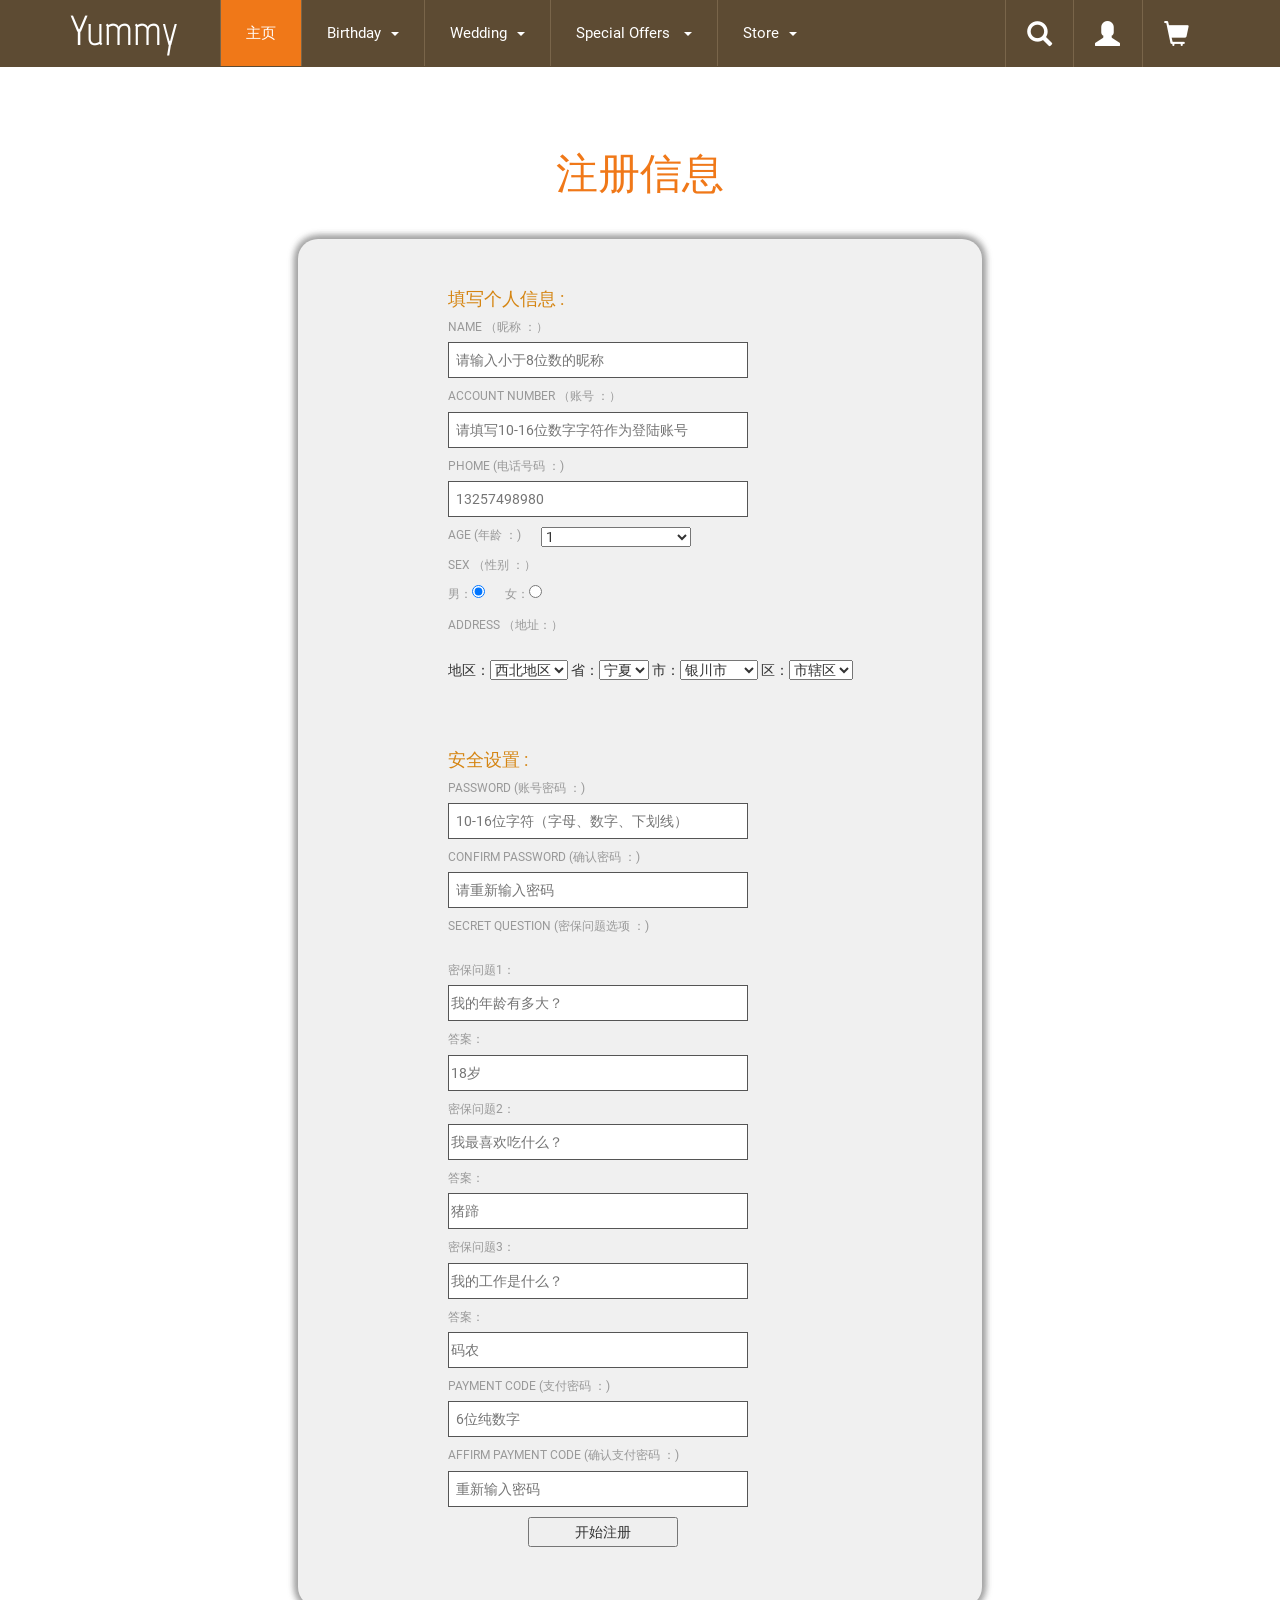
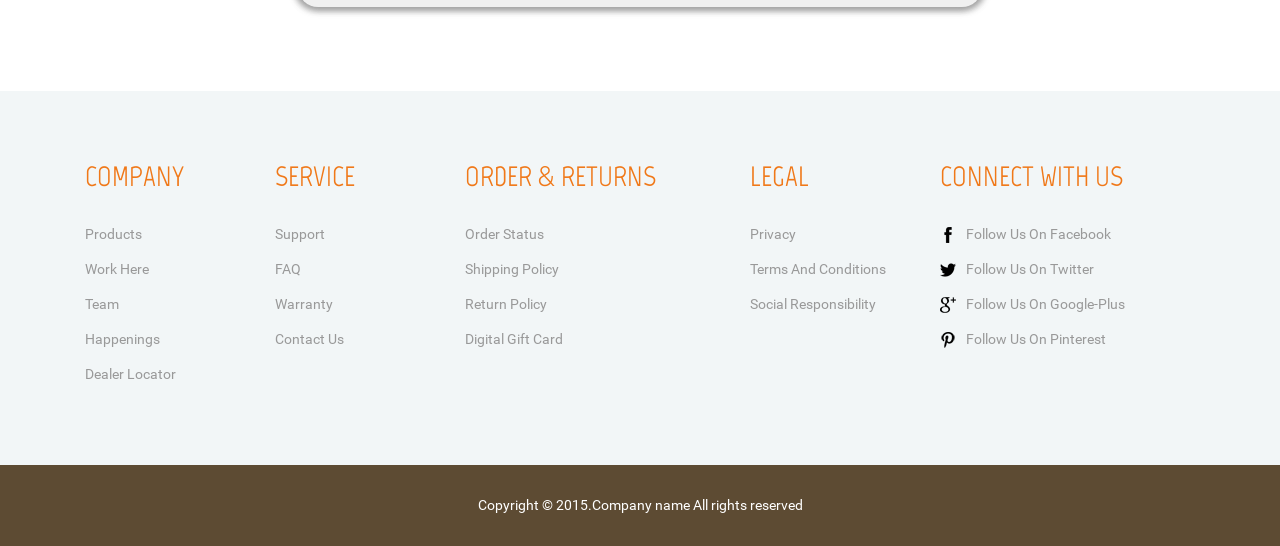
==== commit 8399ac73: "gahaha" ====
--- a/src/main/webapp/Register.html
+++ b/src/main/webapp/Register.html
@@ -1,486 +1,615 @@
 <!DOCTYPE html>
 <html xmlns="http://www.w3.org/1999/html">
 <head>
-    <title>注册--蛋糕-shopping</title>
-    <!-- Custom Theme files -->
-    <meta name="viewport" content="width=device-width, initial-scale=1">
-    <meta http-equiv="Content-Type" content="text/html; charset=utf-8" />
-    <meta name="keywords" content="" />
-    <script type="application/x-javascript"> addEventListener("load", function() { setTimeout(hideURLbar, 0); }, false); function hideURLbar(){ window.scrollTo(0,1); } </script>
-    <!-- //Custom Theme files -->
-    <link href="css/bootstrap.css" type="text/css" rel="stylesheet" media="all">
-    <link href="css/style.css" type="text/css" rel="stylesheet" media="all">
-    <!-- js -->
-    <script src="js/jquery.min.js"></script>
-    <script type="text/javascript" src="js/bootstrap-3.1.1.min.js"></script>
-    <!-- //js -->
-    <!-- cart -->
-    <script src="js/simpleCart.min.js"> </script>
-    <!-- cart -->
-    <script type="text/javascript" src="js/jsAddress.js"></script>
+<title>注册--蛋糕-shopping</title>
+<!-- Custom Theme files -->
+<meta name="viewport" content="width=device-width, initial-scale=1">
+<meta http-equiv="Content-Type" content="text/html; charset=utf-8" />
+<meta name="keywords" content="" />
+<script type="application/x-javascript"> addEventListener("load", function() { setTimeout(hideURLbar, 0); }, false); function hideURLbar(){ window.scrollTo(0,1); } </script>
+<!-- //Custom Theme files -->
+<link href="css/bootstrap.css" type="text/css" rel="stylesheet" media="all">
+<link href="css/style.css" type="text/css" rel="stylesheet" media="all">
+<!-- js -->
+<script src="js/jquery.min.js"></script>
+<script type="text/javascript" src="js/bootstrap-3.1.1.min.js"></script>
+<!-- //js -->	
+<!-- cart -->
+<script src="js/simpleCart.min.js"> </script>
+<!-- cart -->
+	<script type="text/javascript" src="js/jsAddress.js"></script>
+	<script type="text/javascript" src="js/jquery-3.1.1.min.js"></script>
+	<script type="text/javascript">
+        function initOption() {
+            var ageOption= document.getElementById("ageOption");
+            var arr=new Array(130);
+            for (var i=0;i<130;i++){
+                var s=arr[i]=i+1;
+                ageOption.options.add(new Option(s,s));
+            }
+        }
+	</script>
+<script type="text/javascript">
+	$(document).ready(function () {
+        var flag=new Array(7);
+        for (var i=0;i<7;i++){
+            flag[i]=new Boolean(false);
+		}
+        $(".nickName").blur(function () {
+            var length = $(this).val().length;
+            var str = "Name （昵称 ：）";
+            if (length <= 8 && length > 0) {
+                $(this).prev().append().html(str + '<label style="color:green">√</label>');
+                flag[0]=true;
+            } else {
+                $(this).prev().append().html(str + '<label style="color: red">昵称长度过长</label>');
+                flag[0]=false;
+            }
+        });
+
+        $(".accoutNumber").blur(function () {
+            var str=$(this).val();
+            var str2="account number （账号 ：）";
+            if((/^[0-9]{10,16}$/.test(str))){
+                $.ajax({
+                    url:'checkAccout.do',
+                    type:'post',
+                    async:true,
+                    dataType: "text",
+                    data:{name:str,val:str2},
+                    timeout:5000,
+                    success:function (data) {
+                        if(data=="true"){
+                            $(".accoutNumber").prev().append().html(str2+ '<label style="color:green">√</label>');
+                            flag[1]=true;
+						}else{
+                            $(".accoutNumber").prev().append().html(str2 + '<label style="color: red">该账号已存在</label>');
+                            flag[1]=false;
+						}
+                    },
+                    error:function () {
+                        alert("出现错误");
+                    }
+                });
+			}else {
+                $(this).prev().append().html(str2 + '<label style="color: red">账号格式不正确</label>');
+                flag[1]=false;
+
+            }
+        });
+        $(".phoneNumber").blur(function () {
+            var str="phome (电话号码 ：)";
+			var phone=$(this).val();
+            if((/^1[34578]\d{9}$/.test(phone))){
+                $(this).prev().append().html(str + '<label style="color:green">√</label>');
+                flag[2]=true;
+			}else{
+                $(this).prev().append().html(str + '<label style="color:red">请输入正确的手机号</label>');
+                flag[2]=false;
+			}
+            });
+
+        $(".password").blur(function () {
+			var str="Password (账号密码 ：)";
+            var password=$(this).val();
+            if((/^[0-9a-zA-Z_]{10,16}$/.test(password))){
+                $(this).prev().append().html(str + '<label style="color:green">√</label>');
+                flag[3]=true;
+			}else{
+                $(this).prev().append().html(str + '<label style="color:red">密码不符合规范</label>');
+                flag[3]=false;
+			}
+        });
+        $(".rePassword").blur(function () {
+			var str="Confirm Password (确认密码 ：) ";
+			var repassword=$(this).val();
+			var password=$(".password").val();
+			if((repassword==password)){
+                $(this).prev().append().html(str + '<label style="color:green">√</label>');
+                flag[4]=true;
+			}else{
+                $(this).prev().append().html(str + '<label style="color:red">密码不一致</label>');
+                flag[4]=false;
+			}
+        });
+        $(".payPassword").blur(function () {
+			var str=" payment code (支付密码 ：)";
+			var payPassword=$(this).val();
+			if((/^[0-9]{6}$/.test(payPassword))){
+                $(this).prev().append().html(str + '<label style="color:green">√</label>');
+                flag[5]=true;
+			}else{
+                $(this).prev().append().html(str + '<label style="color:red">密码格式错误</label>');
+                flag[5]=false;
+			}
+        });
+        $(".rePayPassword").blur(function () {
+			var str="affirm payment code (确认支付密码 ：) ";
+			var  payPassword=$(".payPassword").val();
+			var  rePayPassword=$(this).val();
+			if(payPassword==rePayPassword){
+                $(this).prev().append().html(str + '<label style="color:green">√</label>');
+                flag[6]=true;
+			}else {
+                $(this).prev().append().html(str + '<label style="color:red">密码不一致</label>');
+                flag[6]=false
+			}
+        });
+        $(".submit").click(function () {
+            alert("点击事件")
+            var s=0;
+            for(var i=0;i<7;i++){
+                if(flag[i]==true){
+                    s++;
+				}
+			}
+			if(s==flag.length){
+                alert("全部正确")
+				$("form").submit();
+			}
+        });
+
+    });
+
+</script>
+
 
 </head>
 <body>
-<!--header-->
-<div class="header">
-    <div class="container">
-        <nav class="navbar navbar-default" role="navigation">
-            <div class="navbar-header">
-                <button type="button" class="navbar-toggle" data-toggle="collapse" data-target="#bs-example-navbar-collapse-1">
-                    <span class="sr-only">Toggle navigation</span>
-                    <span class="icon-bar"></span>
-                    <span class="icon-bar"></span>
-                    <span class="icon-bar"></span>
-                </button>
-                <h1 class="navbar-brand"><a  href="index.html">Yummy</a></h1>
-            </div>
-            <!--navbar-header-->
-            <div class="collapse navbar-collapse" id="bs-example-navbar-collapse-1">
-                <ul class="nav navbar-nav">
-                    <li><a href="index.html" class="active">主页</a></li>
-                    <li class="dropdown">
-                        <a href="#" class="dropdown-toggle" data-toggle="dropdown">Birthday<b class="caret"></b></a>
-                        <ul class="dropdown-menu multi-column columns-4">
-                            <div class="row">
-                                <div class="col-sm-3">
-                                    <h4>By Relation</h4>
-                                    <ul class="multi-column-dropdown">
-                                        <li><a class="list" href="products.html">Friend</a></li>
-                                        <li><a class="list" href="products.html">Lover</a></li>
-                                        <li><a class="list" href="products.html">Sister</a></li>
-                                        <li><a class="list" href="products.html">Brother</a></li>
-                                        <li><a class="list" href="products.html">Kids</a></li>
-                                        <li><a class="list" href="products.html">Parents</a></li>
-                                    </ul>
-                                </div>
-                                <div class="col-sm-3">
-                                    <h4>By Flavour</h4>
-                                    <ul class="multi-column-dropdown">
-                                        <li><a class="list" href="products.html">Chocolate</a></li>
-                                        <li><a class="list" href="products.html">Mixed Fruit</a></li>
-                                        <li><a class="list" href="products.html">Butterscotch</a></li>
-                                        <li><a class="list" href="products.html">Strawberry</a></li>
-                                        <li><a class="list" href="products.html">Vanilla</a></li>
-                                        <li><a class="list" href="products.html">Eggless Cakes</a></li>
-                                    </ul>
-                                </div>
-                                <div class="col-sm-3">
-                                    <h4>By Theme</h4>
-                                    <ul class="multi-column-dropdown">
-                                        <li><a class="list" href="products.html">Heart shaped</a></li>
-                                        <li><a class="list" href="products.html">Cartoon Cakes</a></li>
-                                        <li><a class="list" href="products.html">2-3 Tier Cakes</a></li>
-                                        <li><a class="list" href="products.html">Square shape</a></li>
-                                        <li><a class="list" href="products.html">Round shape</a></li>
-                                        <li><a class="list" href="products.html">Photo cakes</a></li>
-                                    </ul>
-                                </div>
-                                <div class="col-sm-3">
-                                    <h4>Weight</h4>
-                                    <ul class="multi-column-dropdown">
-                                        <li><a class="list" href="products.html">1 kG</a></li>
-                                        <li><a class="list" href="products.html">1.5 kG</a></li>
-                                        <li><a class="list" href="products.html">2 kG</a></li>
-                                        <li><a class="list" href="products.html">3 kG</a></li>
-                                        <li><a class="list" href="products.html">4 kG</a></li>
-                                        <li><a class="list" href="products.html">Large</a></li>
-                                    </ul>
-                                </div>
-                            </div>
-                        </ul>
-                    </li>
-                    <li class="dropdown grid">
-                        <a href="#" class="dropdown-toggle list1" data-toggle="dropdown">Wedding<b class="caret"></b></a>
-                        <ul class="dropdown-menu multi-column columns-4">
-                            <div class="row">
-                                <div class="col-sm-3">
-                                    <h4>By Relation</h4>
-                                    <ul class="multi-column-dropdown">
-                                        <li><a class="list" href="products.html">Friend</a></li>
-                                        <li><a class="list" href="products.html">Lover</a></li>
-                                        <li><a class="list" href="products.html">Sister</a></li>
-                                        <li><a class="list" href="products.html">Brother</a></li>
-                                        <li><a class="list" href="products.html">Kids</a></li>
-                                        <li><a class="list" href="products.html">Parents</a></li>
-                                    </ul>
-                                </div>
-                                <div class="col-sm-3">
-                                    <h4>By Flavour</h4>
-                                    <ul class="multi-column-dropdown">
-                                        <li><a class="list" href="products.html">Chocolate</a></li>
-                                        <li><a class="list" href="products.html">Mixed Fruit</a></li>
-                                        <li><a class="list" href="products.html">Butterscotch</a></li>
-                                        <li><a class="list" href="products.html">Strawberry</a></li>
-                                        <li><a class="list" href="products.html">Vanilla</a></li>
-                                        <li><a class="list" href="products.html">Eggless Cakes</a></li>
-                                    </ul>
-                                </div>
-                                <div class="col-sm-3">
-                                    <h4>By Theme</h4>
-                                    <ul class="multi-column-dropdown">
-                                        <li><a class="list" href="products.html">Heart shaped</a></li>
-                                        <li><a class="list" href="products.html">Cartoon Cakes</a></li>
-                                        <li><a class="list" href="products.html">2-3 Tier Cakes</a></li>
-                                        <li><a class="list" href="products.html">Square shape</a></li>
-                                        <li><a class="list" href="products.html">Round shape</a></li>
-                                        <li><a class="list" href="products.html">Photo cakes</a></li>
-                                    </ul>
-                                </div>
-                                <div class="col-sm-3">
-                                    <h4>Weight</h4>
-                                    <ul class="multi-column-dropdown">
-                                        <li><a class="list" href="products.html">1 kG</a></li>
-                                        <li><a class="list" href="products.html">1.5 kG</a></li>
-                                        <li><a class="list" href="products.html">2 kG</a></li>
-                                        <li><a class="list" href="products.html">3 kG</a></li>
-                                        <li><a class="list" href="products.html">4 kG</a></li>
-                                        <li><a class="list" href="products.html">Large</a></li>
-                                    </ul>
-                                </div>
-                            </div>
-                        </ul>
-                    </li>
-                    <li class="dropdown grid">
-                        <a href="#" class="dropdown-toggle list1" data-toggle="dropdown">Special Offers <b class="caret"></b></a>
-                        <ul class="dropdown-menu multi-column columns-4">
-                            <div class="row">
-                                <div class="col-sm-3">
-                                    <h4>By Relation</h4>
-                                    <ul class="multi-column-dropdown">
-                                        <li><a class="list" href="products.html">Friend</a></li>
-                                        <li><a class="list" href="products.html">Lover</a></li>
-                                        <li><a class="list" href="products.html">Sister</a></li>
-                                        <li><a class="list" href="products.html">Brother</a></li>
-                                        <li><a class="list" href="products.html">Kids</a></li>
-                                        <li><a class="list" href="products.html">Parents</a></li>
-                                    </ul>
-                                </div>
-                                <div class="col-sm-3">
-                                    <h4>By Flavour</h4>
-                                    <ul class="multi-column-dropdown">
-                                        <li><a class="list" href="products.html">Chocolate</a></li>
-                                        <li><a class="list" href="products.html">Mixed Fruit</a></li>
-                                        <li><a class="list" href="products.html">Butterscotch</a></li>
-                                        <li><a class="list" href="products.html">Strawberry</a></li>
-                                        <li><a class="list" href="products.html">Vanilla</a></li>
-                                        <li><a class="list" href="products.html">Eggless Cakes</a></li>
-                                    </ul>
-                                </div>
-                                <div class="col-sm-3">
-                                    <h4>By Theme</h4>
-                                    <ul class="multi-column-dropdown">
-                                        <li><a class="list" href="products.html">Heart shaped</a></li>
-                                        <li><a class="list" href="products.html">Cartoon Cakes</a></li>
-                                        <li><a class="list" href="products.html">2-3 Tier Cakes</a></li>
-                                        <li><a class="list" href="products.html">Square shape</a></li>
-                                        <li><a class="list" href="products.html">Round shape</a></li>
-                                        <li><a class="list" href="products.html">Photo cakes</a></li>
-                                    </ul>
-                                </div>
-                                <div class="col-sm-3">
-                                    <h4>Weight</h4>
-                                    <ul class="multi-column-dropdown">
-                                        <li><a class="list" href="products.html">1 kG</a></li>
-                                        <li><a class="list" href="products.html">1.5 kG</a></li>
-                                        <li><a class="list" href="products.html">2 kG</a></li>
-                                        <li><a class="list" href="products.html">3 kG</a></li>
-                                        <li><a class="list" href="products.html">4 kG</a></li>
-                                        <li><a class="list" href="products.html">Large</a></li>
-                                    </ul>
-                                </div>
-                            </div>
-                        </ul>
-                    </li>
-                    <li class="dropdown grid">
-                        <a href="#" class="dropdown-toggle list1" data-toggle="dropdown">Store<b class="caret"></b></a>
-                        <ul class="dropdown-menu multi-column columns-3">
-                            <div class="row">
-                                <div class="col-sm-4">
-                                    <h4>By Relation</h4>
-                                    <ul class="multi-column-dropdown">
-                                        <li><a class="list" href="products.html">Friend</a></li>
-                                        <li><a class="list" href="products.html">Lover</a></li>
-                                        <li><a class="list" href="products.html">Sister</a></li>
-                                        <li><a class="list" href="products.html">Brother</a></li>
-                                        <li><a class="list" href="products.html">Kids</a></li>
-                                        <li><a class="list" href="products.html">Parents</a></li>
-                                    </ul>
-                                </div>
-                                <div class="col-sm-4">
-                                    <h4>By Flavour</h4>
-                                    <ul class="multi-column-dropdown">
-                                        <li><a class="list" href="products.html">Chocolate</a></li>
-                                        <li><a class="list" href="products.html">Mixed Fruit</a></li>
-                                        <li><a class="list" href="products.html">Butterscotch</a></li>
-                                        <li><a class="list" href="products.html">Strawberry</a></li>
-                                        <li><a class="list" href="products.html">Vanilla</a></li>
-                                        <li><a class="list" href="products.html">Eggless Cakes</a></li>
-                                    </ul>
-                                </div>
-                                <div class="col-sm-4">
-                                    <h4>Specials</h4>
-                                    <ul class="multi-column-dropdown">
-                                        <li><a class="list" href="products.html">Ice cream cake</a></li>
-                                        <li><a class="list" href="products.html">Swiss roll</a></li>
-                                        <li><a class="list" href="products.html">Ruske kape</a></li>
-                                        <li><a class="list" href="products.html">Cupcakes</a></li>
-                                        <li><a class="list" href="products.html">Muffin</a></li>
-                                        <li><a class="list" href="products.html">Merveilleux</a></li>
-                                    </ul>
-                                </div>
-                            </div>
-                        </ul>
-                    </li>
-                </ul>
-                <!--/.navbar-collapse-->
-            </div>
-            <!--//navbar-header-->
-        </nav>
-        <div class="header-info">
-            <div class="header-right search-box">
-                <a href="#"><span class="glyphicon glyphicon-search" aria-hidden="true"></span></a>
-                <div class="search">
-                    <form class="navbar-form">
-                        <input type="text" class="form-control">
-                        <button type="submit" class="btn btn-default" aria-label="Left Align">
-                            Search
-                        </button>
-                    </form>
-                </div>
-            </div>
-            <div class="header-right login">
-                <a href="#"><span class="glyphicon glyphicon-user" aria-hidden="true"></span></a>
-                <div id="loginBox">
-                    <form id="loginForm">
-                        <fieldset id="body">
-                            <fieldset>
-                                <label for="email">账号 ：</label>
-                                <input type="text" name="username" id="email">
-                            </fieldset>
-                            <fieldset>
-                                <label for="password">密码 ：</label>
-                                <input type="password" name="password" id="password">
-                            </fieldset>
-                            <input type="submit" id="login" value="登陆">
-                            <!--<label for="checkbox"><input type="checkbox" id="checkbox"> <i>Remember me</i></label>-->
-                        </fieldset>
-                        <p>没有账号 ? <a class="sign" href="account.html">点击注册</a> <span><a href="Change_Password .html">忘记密码?</a></span></p>
-                    </form>
-                </div>
-            </div>
-            <div class="header-right cart">
-                <a href="#"><span class="glyphicon glyphicon-shopping-cart" aria-hidden="true"></span></a>
-                <div class="cart-box">
-                    <h4><a href="checkout.html">
-                        <span class="simpleCart_total" style="color: red"> $0.00 </span> (<span id="simpleCart_quantity" class="simpleCart_quantity"> 0 </span>)
-                    </a></h4>
-                    <p><a href="javascript:;" class="simpleCart_empty">清空购物车</a></p>
-                    <div class="clearfix"> </div>
-                </div>
-            </div>
-            <div class="clearfix"> </div>
-        </div>
-        <div class="clearfix"> </div>
-    </div>
-</div>
-<!--//header-->
-<!--account-->
-<div class="account">
-    <div class="container">
-        <div class="register">
-
-            <form action="" method="post">
-                <div class="register-top-grid"><h3>注册信息</h3>
-                    <div style="float: left;margin-left: 150px;margin-top: 50px;">
-
-                        <h4 style="color: #d58512">填写个人信息 :</h4>
-
-                        <div class="input">
-                            <span> Name （昵称 ：）<label style="color: red"></label></span>
-                            <input type="text" name="username" style="width: 300px">
-                        </div>
-
-                        <div class="input">
-                            <span> account number （账号 ：）<label style="color: red">请填写14-16位字符</label></span>
-                            <input type="text" name="account_number" style="width: 300px">
-                        </div>
-                        <div class="input">
-                            <span> real name （真实姓名：）<label style="color: red">必填</label></span>
-                            <input type="text" name="real_number" style="width: 300px">
-                        </div>
-
-                        <div class="input" >
-                            <span>Address （地址：）<label></label></span>
-                            <br>
-                            地区：<select id="area"></select>
-                            省：<select id="cmbProvince"></select>
-                            市：<select id="cmbCity"></select>
-                            区：<select id="cmbArea"></select>
-                            <br /><br />
-
-                            <script type="text/javascript">
-                                addressInit('area','cmbProvince','cmbCity','cmbArea','西北地区', '北京', '市辖区', '东城区');
-                                //addressInit('Select1', 'Select2', 'Select3');
-                            </script>
-                        </div>
-
-                        <div class="input">
-                            <span>phome (电话号码 ：) <label ></label></span>
-                            <input type="text" style="width: 300px">
-                        </div>
-
-                        <div>
-                            <span style="float: left;">Age (年龄 ：)  <label style="color: red">*</label></span>
-                            <select style="float: left;margin-left: 20px ;width: 150px;height: 20px" name="Age">
-                                <option value="10">10</option>
-                                <option value="11">11</option>
-                                <option value="12">12</option>
-                                <option value="13">13</option>
-                                <option value="14">14</option>
-                                <option value="15">15</option>
-                            </select>
-                        </div>
-                        <br>
-
-                        <div class="input">
-                            <span>Sex （性别 ：）<label style="color: red">*</label></span>
-                            <div>
-                                <span style="float: left">男：<input type="radio" name="Sex" value="男"></span>
-                                <span style="float: left;margin-left: 20px">女：<input type="radio" name="Sex" value="女"></span>
-                            </div>
-                        </div>
-                    </div>
-                </div>
-
-
-                <!--	<a class="news-letter" href="#">
-                        <label class="checkbox"><input type="checkbox" name="checkbox" checked=""><i> </i>Sign Up for Newsletter</label>
-                    </a>-->
-
-                <div class="clearfix" style=" background-color: #F0F0F0 ;border-radius:20px;box-shadow:-2px 0px 8px #A3A3A3,0px -2px 8px #A3A3A3,0px 2px 8px #A3A3A3,2px 0px 8px #A3A3A3;">
-                    <div class="register-bottom-grid">
-                        <div style="float: left;margin-left: 150px;margin-top: 40px;margin-bottom: 50px;">
-
-                            <h4 style="color: #d58512">安全设置 :</h4>
-                            <div class="input">
-                                <span>Password (密码 ：) <label style="color: red"> 14-16位字符</label></span>
-                                <input type="password" name="password" style="width: 300px">
-                            </div>
-
-                            <div class="input">
-                                <span>Confirm Password (确认密码 ：) <label style="color: red">重新输入密码</label></span>
-                                <input type="password" name = "Confirmpssoword" style="width: 300px">
-                            </div>
-
-                            <div class="input">
-                                <span>Secret question (密保问题选项 ：) <label style="color: red"> *用于找回密码</label></span>
-                                <div>
-                                    <span >密保问题：</span>
-                                    <select style="width: 300px;height: 30px;float: left;">
-                                        <option></option>
-                                        <option></option>
-                                        <option></option>
-                                    </select>
-                                </div>
-                                <br>
-
-
-                                <div class="input">
-                                    <div>
-                                        <span >答案：</span>
-                                        <input type="text" style="width: 300px;height: 30px;float: left;" />
-                                    </div>
-                                    <br><br>
-                                </div>
-
-                                <div class="input">
-                                    <span> payment code (支付密码 ：) <label style="color: red;"> *用来购买支付验证</label></span>
-                                    <input type="password" name = "payment_code" style="width: 300px">
-                                </div>
-
-                                <div class="input">
-                                    <span> affirm payment code (确认支付密码 ：) <label style="color: red">重新输入密码</label></span>
-                                    <input type="password" name = "affirm_payment_code" style="width: 300px">
-                                </div>
-                                <div class="input">
-                                    <input type="submit" value="开始注册" style="height:30px;width: 150px;flot:left;margin-left: 80px; ">
-                                </div>
-                            </div>
-
-                        </div>
-                    </div>
-                </div>
-            </form>
-        </div>
-
-    </div>
-</div>
-<!--//account-->
-<!--footer-->
-<div class="footer">
-    <div class="container">
-        <div class="footer-grids">
-            <div class="col-md-2 footer-grid">
-                <h4>company</h4>
-                <ul>
-                    <li><a href="products.html">products</a></li>
-                    <li><a href="#">Work Here</a></li>
-                    <li><a href="#">Team</a></li>
-                    <li><a href="#">Happenings</a></li>
-                    <li><a href="#">Dealer Locator</a></li>
-                </ul>
-            </div>
-            <div class="col-md-2 footer-grid">
-                <h4>service</h4>
-                <ul>
-                    <li><a href="#">Support</a></li>
-                    <li><a href="#">FAQ</a></li>
-                    <li><a href="#">Warranty</a></li>
-                    <li><a href="contact.html">Contact Us</a></li>
-                </ul>
-            </div>
-            <div class="col-md-3 footer-grid">
-                <h4>order & returns</h4>
-                <ul>
-                    <li><a href="#">Order Status</a></li>
-                    <li><a href="#">Shipping Policy</a></li>
-                    <li><a href="#">Return Policy</a></li>
-                    <li><a href="#">Digital Gift Card</a></li>
-                </ul>
-            </div>
-            <div class="col-md-2 footer-grid">
-                <h4>legal</h4>
-                <ul>
-                    <li><a href="#">Privacy</a></li>
-                    <li><a href="#">Terms and Conditions</a></li>
-                    <li><a href="#">Social Responsibility</a></li>
-                </ul>
-            </div>
-            <div class="col-md-3 footer-grid icons">
-                <h4>Connect with Us</h4>
-                <ul>
-                    <li><a href="#"><img src="images/i1.png" alt=""/>Follow us on Facebook</a></li>
-                    <li><a href="#"><img src="images/i2.png" alt=""/>Follow us on Twitter</a></li>
-                    <li><a href="#"><img src="images/i3.png" alt=""/>Follow us on Google-plus</a></li>
-                    <li><a href="#"><img src="images/i4.png" alt=""/>Follow us on Pinterest</a></li>
-                </ul>
-            </div>
-        </div>
-        <div class="clearfix"></div>
-    </div>
-</div>
-</div>
-<!--footer-->
-<div class="footer-bottom">
-    <div class="container">
-        <p>Copyright &copy; 2015.Company name All rights reserved</p>
-    </div>
-</div>
-
-<script src="assets/js/jquery-1.8.2.min.js"></script>
-<script src="assets/bootstrap/js/bootstrap.min.js"></script>
-<script src="assets/js/jquery.backstretch.min.js"></script>
-<script src="assets/js/scripts.js"></script>
+	<!--header-->
+	<div class="header">
+		<div class="container">
+			<nav class="navbar navbar-default" role="navigation">
+				<div class="navbar-header">
+					<button type="button" class="navbar-toggle" data-toggle="collapse" data-target="#bs-example-navbar-collapse-1">
+						<span class="sr-only">Toggle navigation</span>
+						<span class="icon-bar"></span>
+						<span class="icon-bar"></span>
+						<span class="icon-bar"></span>
+					</button>
+					<h1 class="navbar-brand"><a  href="index.html">Yummy</a></h1>
+				</div>
+				<!--navbar-header-->
+				<div class="collapse navbar-collapse" id="bs-example-navbar-collapse-1">
+					<ul class="nav navbar-nav">
+						<li><a href="index.html" class="active">主页</a></li>
+						<li class="dropdown">
+							<a href="#" class="dropdown-toggle" data-toggle="dropdown">Birthday<b class="caret"></b></a>
+							<ul class="dropdown-menu multi-column columns-4">
+								<div class="row">
+									<div class="col-sm-3">
+										<h4>By Relation</h4>
+										<ul class="multi-column-dropdown">
+											<li><a class="list" href="products.html">Friend</a></li>
+											<li><a class="list" href="products.html">Lover</a></li>
+											<li><a class="list" href="products.html">Sister</a></li>
+											<li><a class="list" href="products.html">Brother</a></li>
+											<li><a class="list" href="products.html">Kids</a></li>
+											<li><a class="list" href="products.html">Parents</a></li>
+										</ul>
+									</div>
+									<div class="col-sm-3">
+										<h4>By Flavour</h4>
+										<ul class="multi-column-dropdown">
+											<li><a class="list" href="products.html">Chocolate</a></li>
+											<li><a class="list" href="products.html">Mixed Fruit</a></li>
+											<li><a class="list" href="products.html">Butterscotch</a></li>
+											<li><a class="list" href="products.html">Strawberry</a></li>
+											<li><a class="list" href="products.html">Vanilla</a></li>
+											<li><a class="list" href="products.html">Eggless Cakes</a></li>
+										</ul>
+									</div>
+									<div class="col-sm-3">
+										<h4>By Theme</h4>
+										<ul class="multi-column-dropdown">
+											<li><a class="list" href="products.html">Heart shaped</a></li>
+											<li><a class="list" href="products.html">Cartoon Cakes</a></li>
+											<li><a class="list" href="products.html">2-3 Tier Cakes</a></li>
+											<li><a class="list" href="products.html">Square shape</a></li>
+											<li><a class="list" href="products.html">Round shape</a></li>
+											<li><a class="list" href="products.html">Photo cakes</a></li>
+										</ul>
+									</div>
+									<div class="col-sm-3">
+										<h4>Weight</h4>
+										<ul class="multi-column-dropdown">
+											<li><a class="list" href="products.html">1 kG</a></li>
+											<li><a class="list" href="products.html">1.5 kG</a></li>
+											<li><a class="list" href="products.html">2 kG</a></li>
+											<li><a class="list" href="products.html">3 kG</a></li>
+											<li><a class="list" href="products.html">4 kG</a></li>
+											<li><a class="list" href="products.html">Large</a></li>
+										</ul>
+									</div>
+								</div>
+							</ul>
+						</li>
+						<li class="dropdown grid">
+							<a href="#" class="dropdown-toggle list1" data-toggle="dropdown">Wedding<b class="caret"></b></a>
+							<ul class="dropdown-menu multi-column columns-4">
+								<div class="row">
+									<div class="col-sm-3">
+										<h4>By Relation</h4>
+										<ul class="multi-column-dropdown">
+											<li><a class="list" href="products.html">Friend</a></li>
+											<li><a class="list" href="products.html">Lover</a></li>
+											<li><a class="list" href="products.html">Sister</a></li>
+											<li><a class="list" href="products.html">Brother</a></li>
+											<li><a class="list" href="products.html">Kids</a></li>
+											<li><a class="list" href="products.html">Parents</a></li>
+										</ul>
+									</div>
+									<div class="col-sm-3">
+										<h4>By Flavour</h4>
+										<ul class="multi-column-dropdown">
+											<li><a class="list" href="products.html">Chocolate</a></li>
+											<li><a class="list" href="products.html">Mixed Fruit</a></li>
+											<li><a class="list" href="products.html">Butterscotch</a></li>
+											<li><a class="list" href="products.html">Strawberry</a></li>
+											<li><a class="list" href="products.html">Vanilla</a></li>
+											<li><a class="list" href="products.html">Eggless Cakes</a></li>
+										</ul>
+									</div>
+									<div class="col-sm-3">
+										<h4>By Theme</h4>
+										<ul class="multi-column-dropdown">
+											<li><a class="list" href="products.html">Heart shaped</a></li>
+											<li><a class="list" href="products.html">Cartoon Cakes</a></li>
+											<li><a class="list" href="products.html">2-3 Tier Cakes</a></li>
+											<li><a class="list" href="products.html">Square shape</a></li>
+											<li><a class="list" href="products.html">Round shape</a></li>
+											<li><a class="list" href="products.html">Photo cakes</a></li>
+										</ul>
+									</div>
+									<div class="col-sm-3">
+										<h4>Weight</h4>
+										<ul class="multi-column-dropdown">
+											<li><a class="list" href="products.html">1 kG</a></li>
+											<li><a class="list" href="products.html">1.5 kG</a></li>
+											<li><a class="list" href="products.html">2 kG</a></li>
+											<li><a class="list" href="products.html">3 kG</a></li>
+											<li><a class="list" href="products.html">4 kG</a></li>
+											<li><a class="list" href="products.html">Large</a></li>
+										</ul>
+									</div>
+								</div>
+							</ul>
+						</li>
+						<li class="dropdown grid">
+							<a href="#" class="dropdown-toggle list1" data-toggle="dropdown">Special Offers <b class="caret"></b></a>
+							<ul class="dropdown-menu multi-column columns-4">
+								<div class="row">
+									<div class="col-sm-3">
+										<h4>By Relation</h4>
+										<ul class="multi-column-dropdown">
+											<li><a class="list" href="products.html">Friend</a></li>
+											<li><a class="list" href="products.html">Lover</a></li>
+											<li><a class="list" href="products.html">Sister</a></li>
+											<li><a class="list" href="products.html">Brother</a></li>
+											<li><a class="list" href="products.html">Kids</a></li>
+											<li><a class="list" href="products.html">Parents</a></li>
+										</ul>
+									</div>
+									<div class="col-sm-3">
+										<h4>By Flavour</h4>
+										<ul class="multi-column-dropdown">
+											<li><a class="list" href="products.html">Chocolate</a></li>
+											<li><a class="list" href="products.html">Mixed Fruit</a></li>
+											<li><a class="list" href="products.html">Butterscotch</a></li>
+											<li><a class="list" href="products.html">Strawberry</a></li>
+											<li><a class="list" href="products.html">Vanilla</a></li>
+											<li><a class="list" href="products.html">Eggless Cakes</a></li>
+										</ul>
+									</div>
+									<div class="col-sm-3">
+										<h4>By Theme</h4>
+										<ul class="multi-column-dropdown">
+											<li><a class="list" href="products.html">Heart shaped</a></li>
+											<li><a class="list" href="products.html">Cartoon Cakes</a></li>
+											<li><a class="list" href="products.html">2-3 Tier Cakes</a></li>
+											<li><a class="list" href="products.html">Square shape</a></li>
+											<li><a class="list" href="products.html">Round shape</a></li>
+											<li><a class="list" href="products.html">Photo cakes</a></li>
+										</ul>
+									</div>
+									<div class="col-sm-3">
+										<h4>Weight</h4>
+										<ul class="multi-column-dropdown">
+											<li><a class="list" href="products.html">1 kG</a></li>
+											<li><a class="list" href="products.html">1.5 kG</a></li>
+											<li><a class="list" href="products.html">2 kG</a></li>
+											<li><a class="list" href="products.html">3 kG</a></li>
+											<li><a class="list" href="products.html">4 kG</a></li>
+											<li><a class="list" href="products.html">Large</a></li>
+										</ul>
+									</div>
+								</div>
+							</ul>
+						</li>
+						<li class="dropdown grid">
+							<a href="#" class="dropdown-toggle list1" data-toggle="dropdown">Store<b class="caret"></b></a>
+							<ul class="dropdown-menu multi-column columns-3">
+								<div class="row">
+									<div class="col-sm-4">
+										<h4>By Relation</h4>
+										<ul class="multi-column-dropdown">
+											<li><a class="list" href="products.html">Friend</a></li>
+											<li><a class="list" href="products.html">Lover</a></li>
+											<li><a class="list" href="products.html">Sister</a></li>
+											<li><a class="list" href="products.html">Brother</a></li>
+											<li><a class="list" href="products.html">Kids</a></li>
+											<li><a class="list" href="products.html">Parents</a></li>
+										</ul>
+									</div>
+									<div class="col-sm-4">
+										<h4>By Flavour</h4>
+										<ul class="multi-column-dropdown">
+											<li><a class="list" href="products.html">Chocolate</a></li>
+											<li><a class="list" href="products.html">Mixed Fruit</a></li>
+											<li><a class="list" href="products.html">Butterscotch</a></li>
+											<li><a class="list" href="products.html">Strawberry</a></li>
+											<li><a class="list" href="products.html">Vanilla</a></li>
+											<li><a class="list" href="products.html">Eggless Cakes</a></li>
+										</ul>
+									</div>
+									<div class="col-sm-4">
+										<h4>Specials</h4>
+										<ul class="multi-column-dropdown">
+											<li><a class="list" href="products.html">Ice cream cake</a></li>
+											<li><a class="list" href="products.html">Swiss roll</a></li>
+											<li><a class="list" href="products.html">Ruske kape</a></li>
+											<li><a class="list" href="products.html">Cupcakes</a></li>
+											<li><a class="list" href="products.html">Muffin</a></li>
+											<li><a class="list" href="products.html">Merveilleux</a></li>
+										</ul>
+									</div>
+								</div>
+							</ul>
+						</li>
+					</ul>
+					<!--/.navbar-collapse-->
+				</div>
+				<!--//navbar-header-->
+			</nav>
+			<div class="header-info">
+				<div class="header-right search-box">
+					<a href="#"><span class="glyphicon glyphicon-search" aria-hidden="true"></span></a>
+					<div class="search">
+						<form class="navbar-form">
+							<input type="text" class="form-control">
+							<button type="submit" class="btn btn-default" aria-label="Left Align">
+								开始搜索
+							</button>
+						</form>
+					</div>
+				</div>
+				<div class="header-right login">
+					<a href="#"><span class="glyphicon glyphicon-user" aria-hidden="true"></span></a>
+					<div id="loginBox">
+						<form id="loginForm">
+							<fieldset id="body">
+								<fieldset>
+									<label for="email">账号</label>
+									<input type="text" name="email" id="email">
+								</fieldset>
+								<fieldset>
+									<label for="password">密码</label>
+									<input type="password" name="password" id="password">
+								</fieldset>
+								<input type="submit" id="login" value="登陆">
+								<!--	<label for="checkbox"><input type="checkbox" id="checkbox"> <i>记住账号</i></label>-->
+							</fieldset>
+							<p>没有账号吧？<a class="sign" href="Register.html">点击注册</a> <span><a href="Change_Password .html">忘记密码?</a></span></p>
+						</form>
+					</div>
+				</div>
+				<div class="header-right cart">
+					<a href="#"><span class="glyphicon glyphicon-shopping-cart" aria-hidden="true"></span></a>
+					<div class="cart-box">
+						<h4><a href="checkout.html">
+							<span class="simpleCart_total" style="color: red"> $0.00 </span> (<span id="simpleCart_quantity" class="simpleCart_quantity"> 0 </span>)
+						</a></h4>
+						<p><a href="javascript:;" class="simpleCart_empty">清空购物车</a></p>
+						<div class="clearfix"> </div>
+					</div>
+				</div>
+				<div class="clearfix"> </div>
+			</div>
+			<div class="clearfix"> </div>
+		</div>
+	</div>
+	<!--//header-->
+	<!--account-->
+	<div class="account">
+		<div class="container">
+			<div class="register">
+
+				<form action="register.do" method="post" >
+					<div class="register-top-grid"><h3>注册信息</h3>
+						<div style="float: left;margin-left: 150px;margin-top: 50px;">
+
+							<h4 style="color: #d58512">填写个人信息 :</h4>
+
+						<div class="input">
+							<span> Name （昵称 ：）<label style="color: red"></label></span>
+							<input type="text" name="nickName" class="nickName" style="width: 300px" placeholder="请输入小于8位数的昵称">
+						</div>
+
+						<div class="input">
+							<span> account number （账号 ：）</span>
+							<input type="text" name="account_number" class="accoutNumber"
+								   style="width: 300px" placeholder="请填写10-16位数字字符作为登陆账号">
+						</div>
+
+						<div class="input">
+							<span>phome (电话号码 ：) </span>
+							<input type="text" class="phoneNumber"  style="width: 300px;height: 36px;" name="tel" placeholder="13257498980">
+						</div>
+
+						<div>
+							<span style="float: left;">Age (年龄 ：) </span>
+							<select style="float: left;margin-left: 20px ;width: 150px;height: 20px" name="age" id="ageOption" onmousedown="initOption()">
+								<option  value="1">1</option>
+							</select>
+						</div>
+						<br>
+
+						<div class="input">
+							<span>Sex （性别 ：）</span>
+							<div>
+								<span style="float: left">男：<input type="radio" name="sex" value="男" checked="checked"></span>
+								<span style="float: left;margin-left: 20px">女：<input type="radio" name="sex" value="女"></span>
+							</div>
+						</div><br>
+							<div class="input" >
+								<span>Address （地址：）<label></label></span>
+								<br>
+								地区：<select id="area" name="region"></select>
+								省：<select id="cmbProvince" name="province"></select>
+								市：<select id="cmbCity" name="city"></select>
+								区：<select id="cmbArea" name="area"></select>
+								<br /><br />
+
+								<script type="text/javascript">
+                                    addressInit('area','cmbProvince','cmbCity','cmbArea','西北地区', '北京', '市辖区', '东城区');
+                                    //addressInit('Select1', 'Select2', 'Select3');
+								</script>
+							</div>
+						</div>
+						</div>
+
+					<div class="clearfix" style=" background-color: #F0F0F0 ;border-radius:20px;box-shadow:-2px 0px 8px #A3A3A3,0px -2px 8px #A3A3A3,0px 2px 8px #A3A3A3,2px 0px 8px #A3A3A3;">
+				    <div class="register-bottom-grid">
+						<div style="float: left;margin-left: 150px;margin-top: 40px;margin-bottom: 50px;">
+							<h4 style="color: #d58512">安全设置 :</h4>
+						<div class="input">
+							<span>Password (账号密码 ：) </span>
+							<input type="password" name="password" class="password" style="width: 300px" placeholder="10-16位字符（字母、数字、下划线）">
+						</div>
+
+						<div class="input">
+							<span>Confirm Password (确认密码 ：) <label style="color: red"></label></span>
+							<input type="password" name = "rePassword" class="rePassword" style="width: 300px" placeholder="请重新输入密码">
+						</div>
+
+						<div class="input">
+								<span>Secret question (密保问题选项 ：) </span>
+								<br>
+								<span> 密保问题1：</span>
+								<input type="text" name = "question1" style="width: 300px;height: 36px;border: 1px solid #555;"
+									   placeholder="我的年龄有多大？">
+							<div class="input">
+								<span> 答案：</span>
+								<input type="text" name = "answer1" style="width: 300px;height: 36px;border: 1px solid #555;"
+									   placeholder="18岁">
+							</div>
+							<span> 密保问题2：</span>
+							<input type="text" name = "question2" style="width: 300px;height: 36px;border: 1px solid #555;"
+								   placeholder="我最喜欢吃什么？">
+							<div class="input">
+								<span> 答案：</span>
+								<input type="text" name = "answer2" style="width: 300px;height: 36px;border: 1px solid #555;"
+									   placeholder="猪蹄">
+							</div>
+							<span> 密保问题3：</span>
+							<input type="text" name = "question3" style="width: 300px;height: 36px;border: 1px solid #555;"  placeholder="我的工作是什么？">
+							<div class="input">
+								<span> 答案：</span>
+								<input type="text" name = "answer3" style="width: 300px;height: 36px;border: 1px solid #555;"
+									   placeholder="码农">
+							</div>
+						</div>
+
+						<div class="input">
+							<span> payment code (支付密码 ：) </span>
+							<input type="password" name = "payPassWord" class="payPassword" style="width: 300px"
+								   placeholder="6位纯数字">
+						</div>
+
+						<div class="input">
+							<span> affirm payment code (确认支付密码 ：) </span>
+							<input type="password" name = "affirm_payment_code" class="rePayPassword" style="width: 300px"
+								   placeholder="重新输入密码">
+						</div>
+							<div class="input">
+								<input type="button" value="开始注册"  class="submit" style="height:30px;width: 150px;flot:left;margin-left: 80px; ">
+							</div>
+						</div>
+
+						</div>
+					</div>
+
+				   </form>
+				</div>
+
+	    </div>
+	</div>
+	<!--//account-->
+	<!--footer-->
+	<div class="footer">
+		<div class="container">
+			<div class="footer-grids">
+				<div class="col-md-2 footer-grid">
+					<h4>company</h4>
+					<ul>
+						<li><a href="products.html">products</a></li>
+						<li><a href="#">Work Here</a></li>
+						<li><a href="#">Team</a></li>
+						<li><a href="#">Happenings</a></li>
+						<li><a href="#">Dealer Locator</a></li>
+					</ul>
+				</div>
+				<div class="col-md-2 footer-grid">
+					<h4>service</h4>
+					<ul>
+						<li><a href="#">Support</a></li>
+						<li><a href="#">FAQ</a></li>
+						<li><a href="#">Warranty</a></li>
+						<li><a href="contact.html">Contact Us</a></li>
+					</ul>
+				</div>
+				<div class="col-md-3 footer-grid">
+					<h4>order & returns</h4>
+					<ul>
+						<li><a href="#">Order Status</a></li>
+						<li><a href="#">Shipping Policy</a></li>
+						<li><a href="#">Return Policy</a></li>
+						<li><a href="#">Digital Gift Card</a></li>
+					</ul>
+				</div>
+				<div class="col-md-2 footer-grid">
+					<h4>legal</h4>
+					<ul>
+						<li><a href="#">Privacy</a></li>
+						<li><a href="#">Terms and Conditions</a></li>
+						<li><a href="#">Social Responsibility</a></li>
+					</ul>
+				</div>
+				<div class="col-md-3 footer-grid icons">
+					<h4>Connect with Us</h4>
+					<ul>
+						<li><a href="#"><img src="images/i1.png" alt=""/>Follow us on Facebook</a></li>
+						<li><a href="#"><img src="images/i2.png" alt=""/>Follow us on Twitter</a></li>
+						<li><a href="#"><img src="images/i3.png" alt=""/>Follow us on Google-plus</a></li>
+						<li><a href="#"><img src="images/i4.png" alt=""/>Follow us on Pinterest</a></li>
+					</ul>
+					</div>
+				</div>
+				<div class="clearfix"></div>
+			</div>
+		</div>
+	</div>
+	<!--footer-->
+	<div class="footer-bottom">
+		<div class="container">
+			<p>Copyright &copy; 2015.Company name All rights reserved</p>
+		</div>
+	</div>
+
+	<script src="assets/js/jquery-1.8.2.min.js"></script>
+	<script src="assets/bootstrap/js/bootstrap.min.js"></script>
+	<script src="assets/js/jquery.backstretch.min.js"></script>
+	<script src="assets/js/scripts.js"></script>
 </body>
 
 </html>
